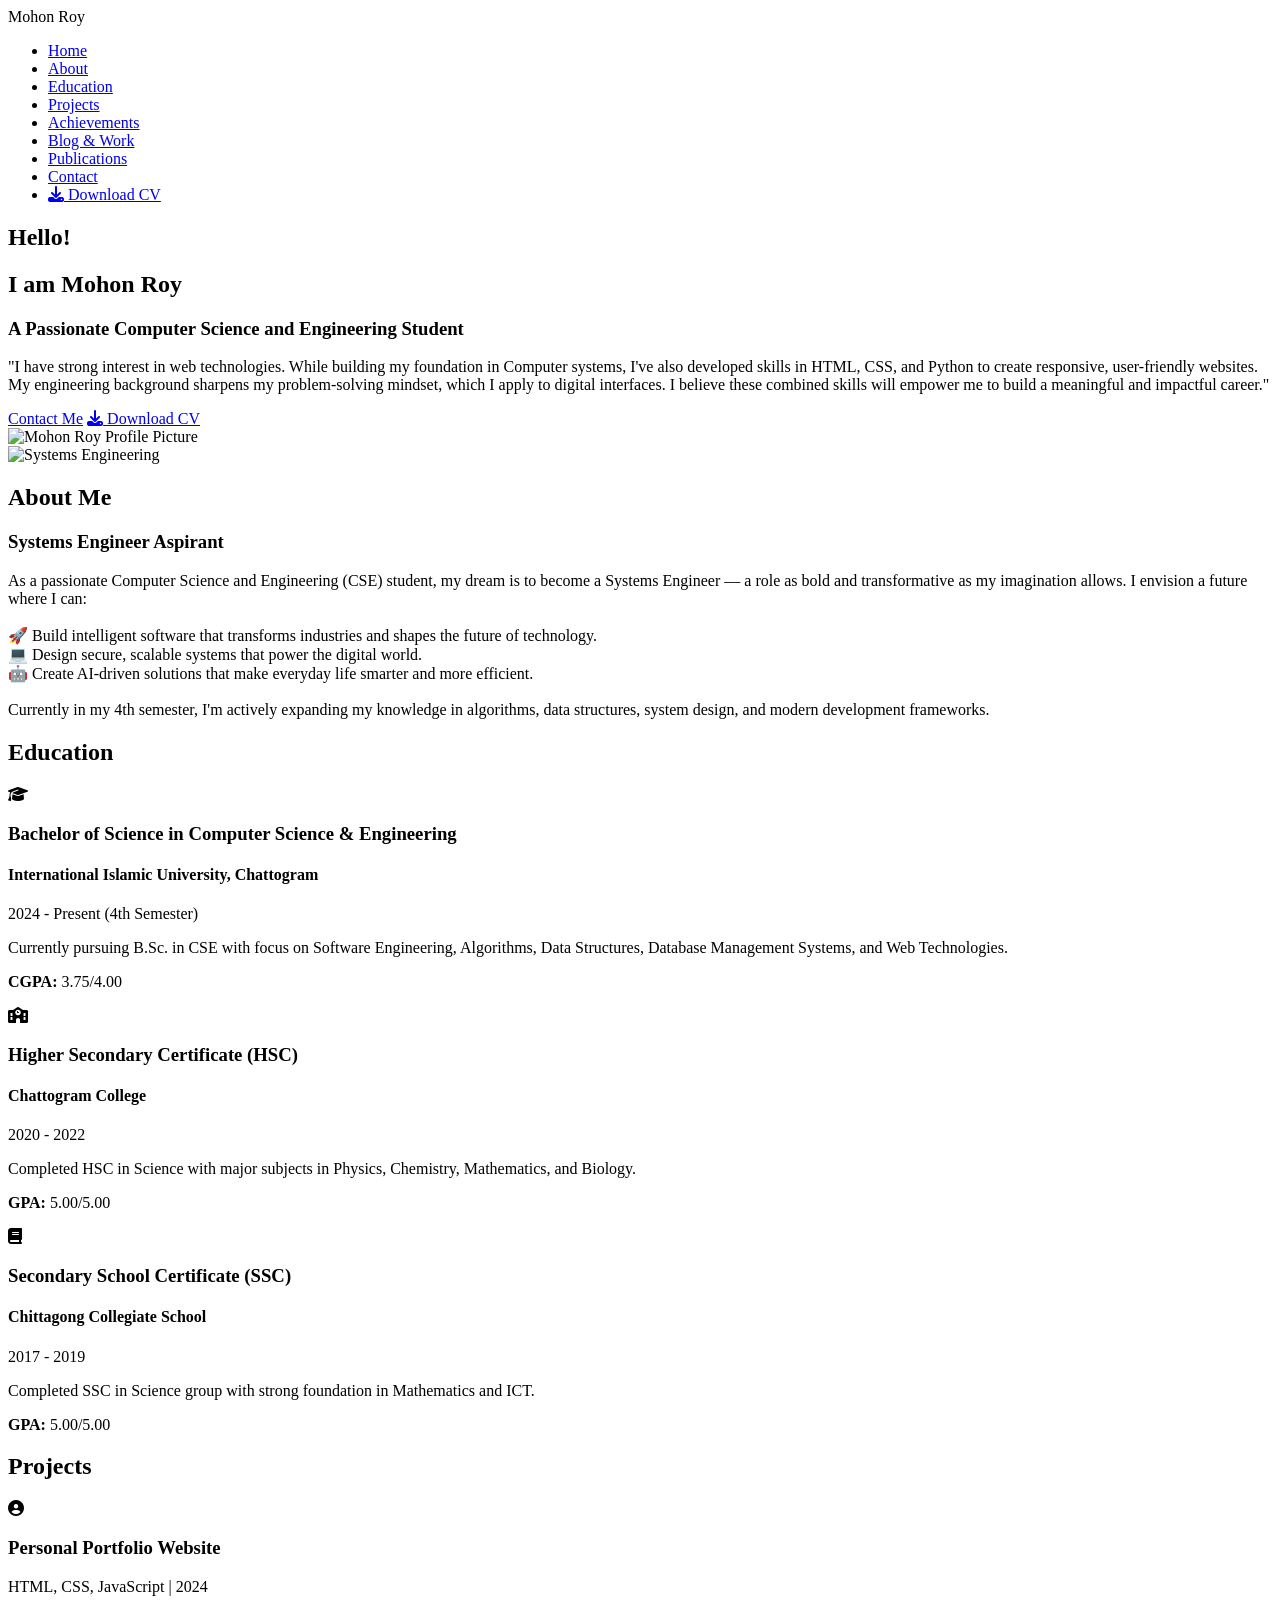
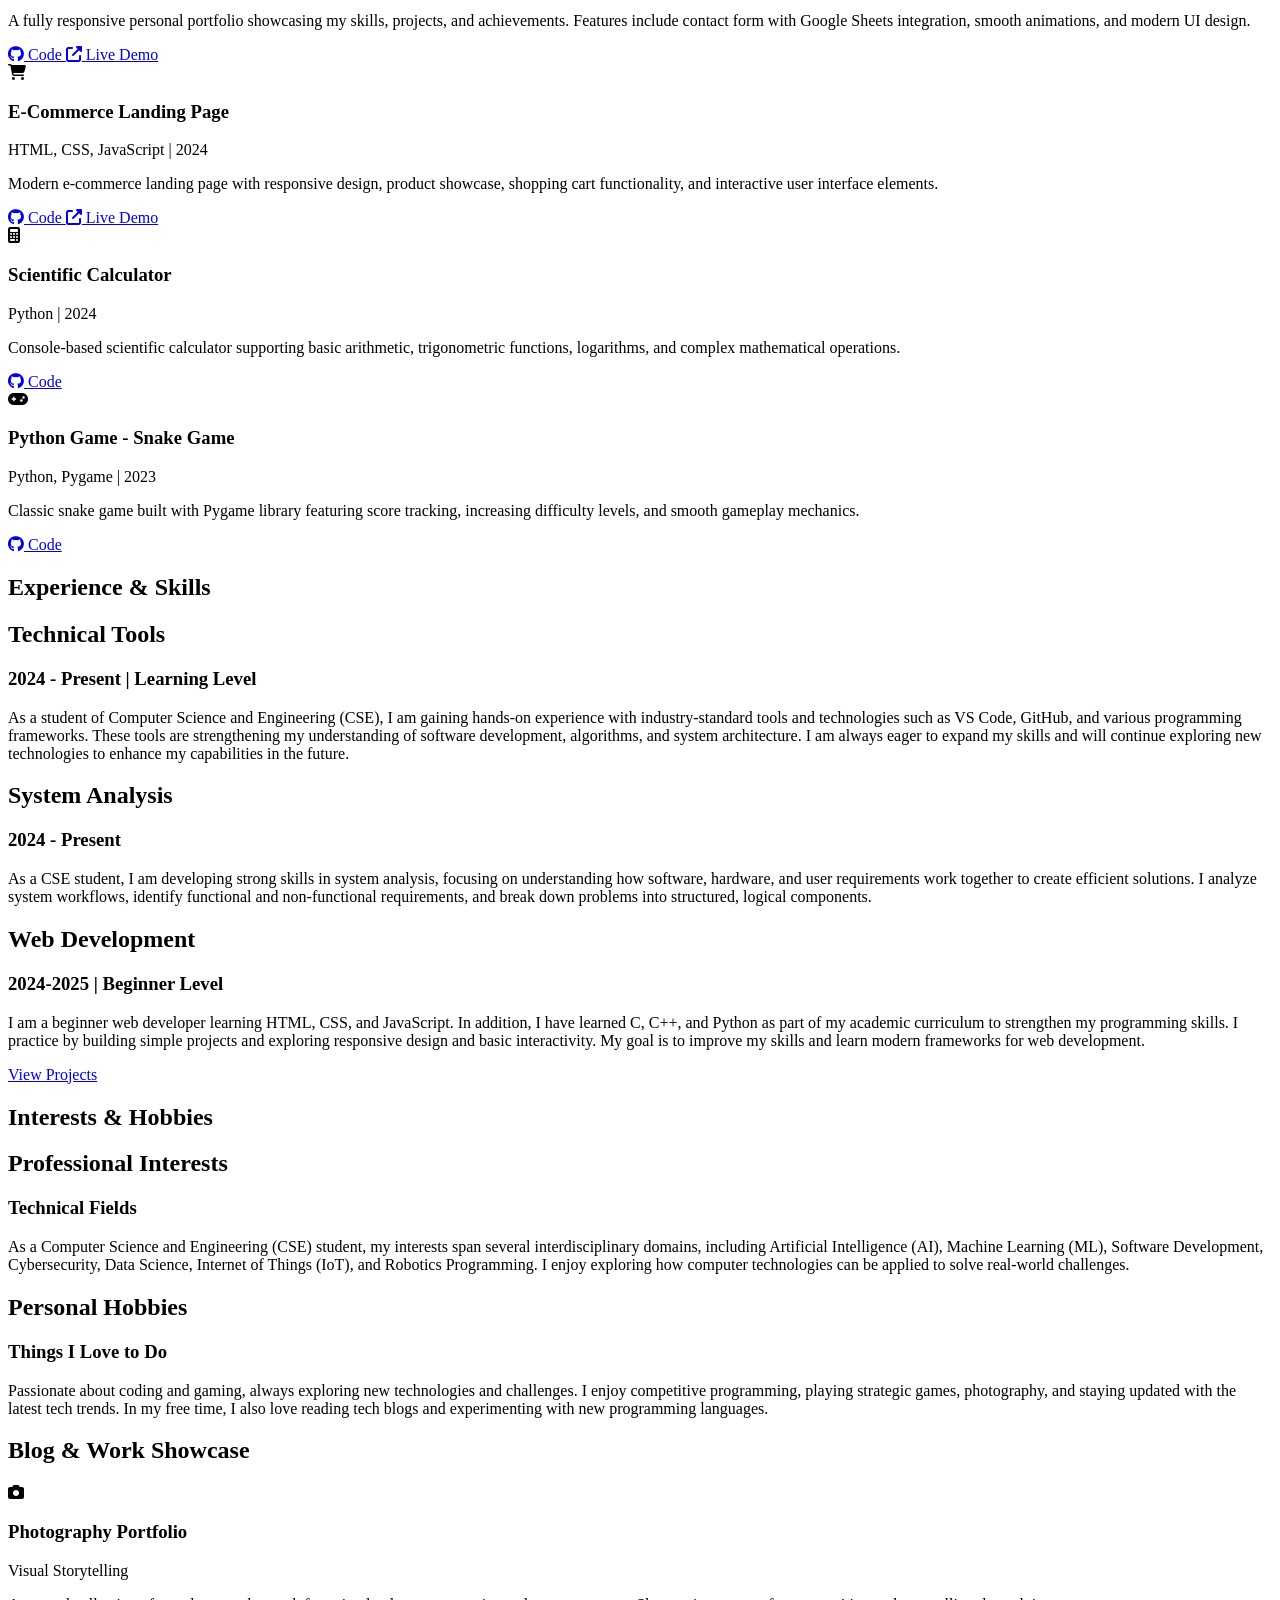
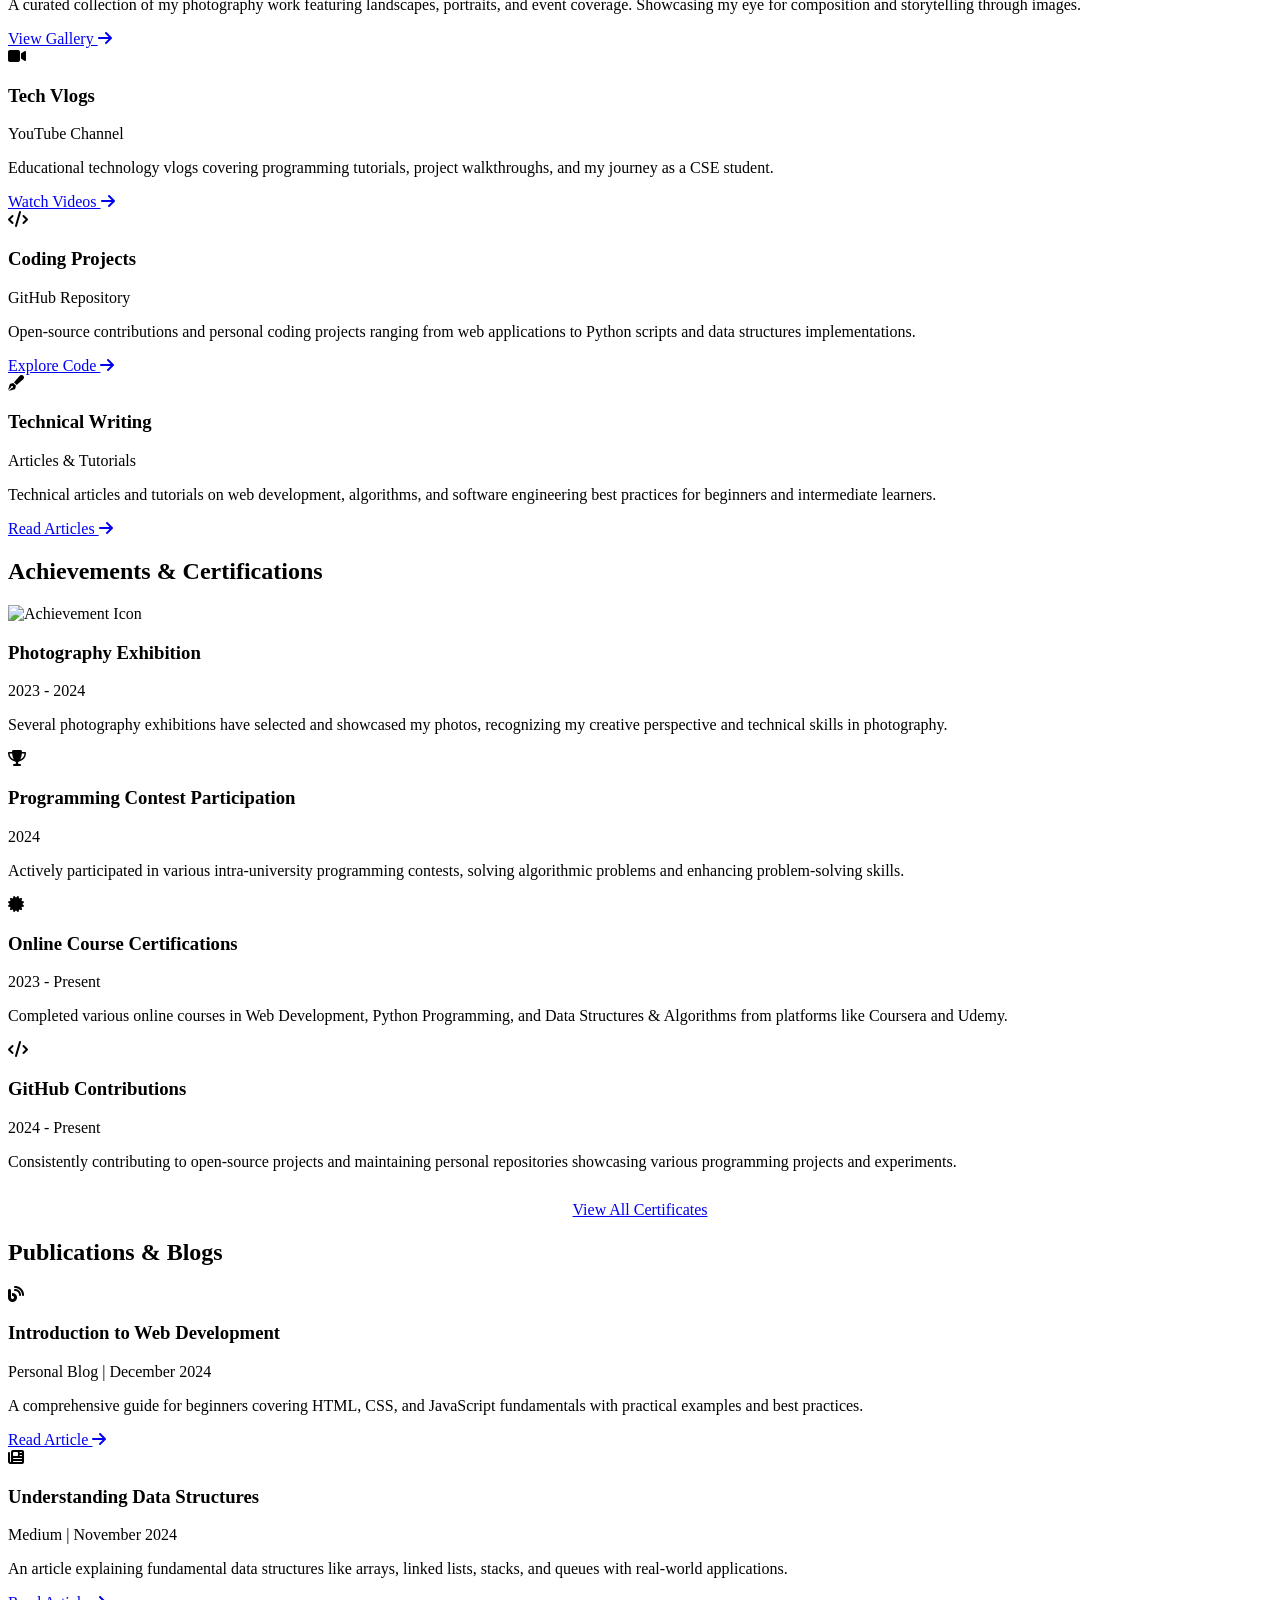
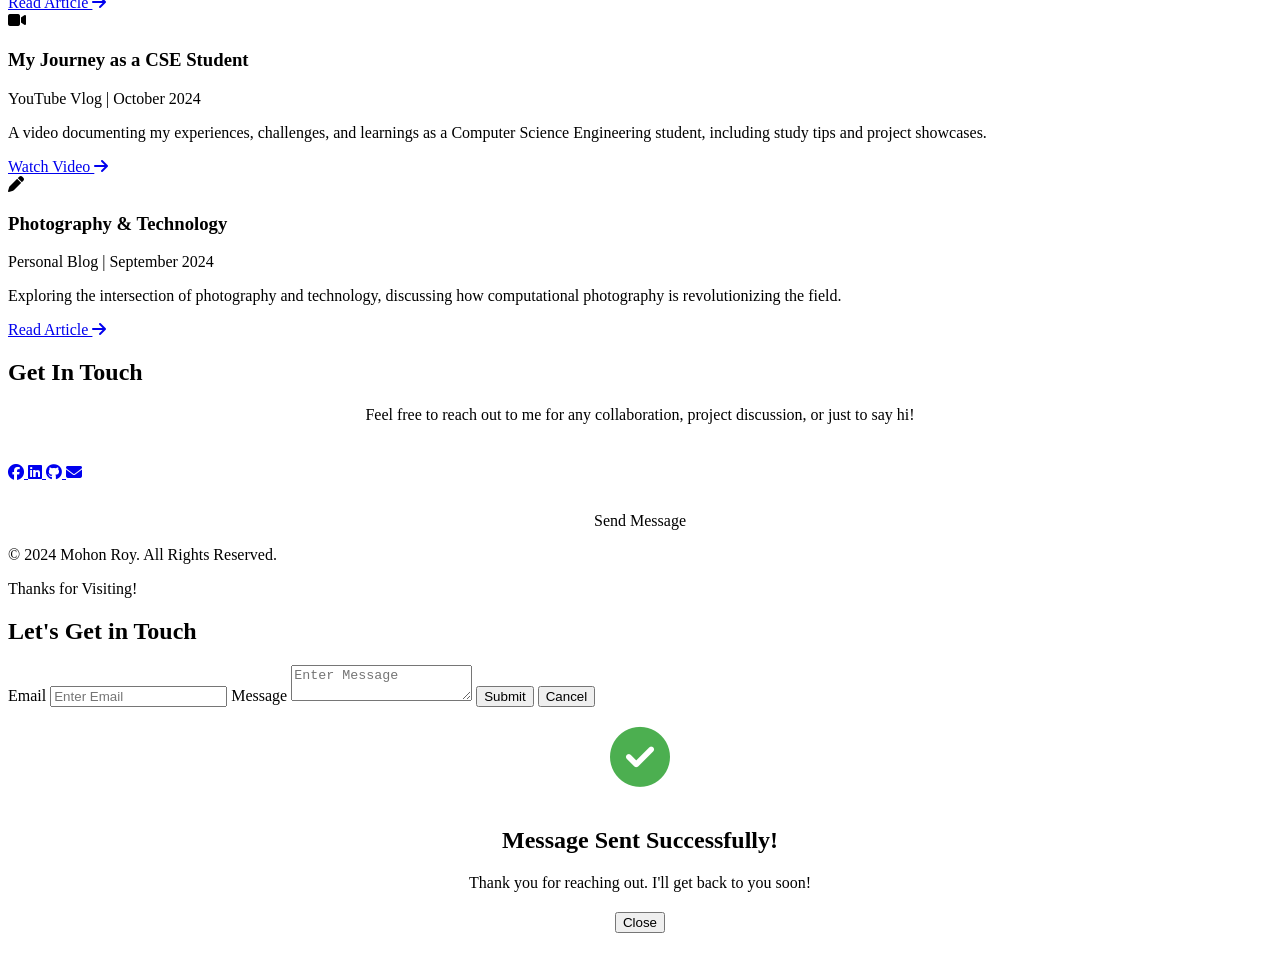
==== index.html @ 0b2a8a9c "Update and rename My portfolio/My-Portfolio-main/index.html to index.html" ====
<!DOCTYPE html>
<html lang="en">

<head>
    <meta charset="UTF-8">
    <meta http-equiv="X-UA-Compatible" content="IE=edge">
    <meta name="viewport" content="width=device-width, initial-scale=1.0">
    <title>Mohon Roy - Portfolio</title>
    <link rel="icon" href="Logo.png" type="image/png">
    <link href="https://fonts.googleapis.com/css2?family=Poppins:ital,wght@0,100;0,200;0,300;0,400;0,500;0,600;0,700;0,800;0,900&display=swap" rel="stylesheet">
    <link rel="stylesheet" href="https://cdnjs.cloudflare.com/ajax/libs/font-awesome/6.4.0/css/all.min.css">
    <link rel="stylesheet" href="style.css">
</head>

<body>
    <!-- Navigation Menu -->
    <nav class="navbar">
        <div class="nav-container">
            <div class="nav-logo">Mohon Roy</div>
            <ul class="nav-menu">
                <li><a href="#home">Home</a></li>
                <li><a href="#about">About</a></li>
                <li><a href="#education">Education</a></li>
                <li><a href="#projects">Projects</a></li>
                <li><a href="#achievements">Achievements</a></li>
                <li><a href="#blog">Blog & Work</a></li>
                <li><a href="#publications">Publications</a></li>
                <li><a href="#contact">Contact</a></li>
                <li><a href="https://drive.google.com/file/d/1NPoPEtcl08dLtvIr8yj3CiStl7nfbr4c/view?usp=drive_link">
                    <i class="fas fa-download"></i> Download CV
                </a></li>
            </ul>
            <div class="hamburger">
                <span></span>
                <span></span>
                <span></span>
            </div>
        </div>
    </nav>

    <!-- Home Section -->
    <section id="home" class="top-banner">
        <div class="half-width">
            <h1>Hello!</h1>
            <h2>I am <span class="orange-highlight">Mohon Roy</span></h2>
            <h3>A Passionate Computer Science and Engineering Student</h3>
            <p>"I have strong interest in web technologies. While building my foundation in Computer systems, I've also developed
                skills in HTML, CSS, and Python to create responsive, user-friendly websites. My engineering background
                sharpens my problem-solving mindset, which I apply to digital interfaces. I believe
                these combined skills will empower me to build a meaningful and impactful career."
            </p>
            <div class="home-buttons">
                <a class="link-button" href="#contact">Contact Me</a>
                <a class="link-button secondary" href="c:\Users\Hi\Documents\Mohon_Roy_CV (1).pdf" target="_blank">
                    <i class="fas fa-download"></i> Download CV
                </a>
            </div>
        </div>
        <div class="half-width">
            <img class="profile-pic" src="./Images/myimage.JPG" alt="Mohon Roy Profile Picture">
        </div>
    </section>

    <!-- About Me Section -->
    <section id="about" class="dream-area">
        <div class="half-width">
            <img src="./Images/images.jpg" alt="Systems Engineering">
        </div>
        <div class="half-width">
            <h2>About Me</h2>
            <h3>Systems Engineer Aspirant</h3>
            <p>As a passionate Computer Science and Engineering (CSE) student, my dream is to become a Systems
                Engineer — a role as bold and transformative as my imagination allows.
                I envision a future where I can:
                <br><br> 🚀 Build intelligent software that transforms industries and shapes the future of technology.
                <br> 💻 Design secure, scalable systems that power the digital world.
                <br> 🤖 Create AI-driven solutions that make everyday life smarter and more efficient.
                <br><br>Currently in my 4th semester, I'm actively expanding my knowledge in algorithms, data structures, 
                system design, and modern development frameworks.
            </p>
        </div>
    </section>

    <!-- Education Section -->
    <section id="education" class="education-area">
        <h2 class="section-title">Education</h2>
        <div class="education-container">
            <div class="education-card">
                <div class="edu-icon"><i class="fas fa-graduation-cap"></i></div>
                <h3>Bachelor of Science in Computer Science & Engineering</h3>
                <h4 class="orange-highlight">International Islamic University, Chattogram</h4>
                <p class="edu-year">2024 - Present (4th Semester)</p>
                <p>Currently pursuing B.Sc. in CSE with focus on Software Engineering, Algorithms, 
                Data Structures, Database Management Systems, and Web Technologies.</p>
                <p><strong>CGPA:</strong> 3.75/4.00</p>
            </div>

            <div class="education-card">
                <div class="edu-icon"><i class="fas fa-school"></i></div>
                <h3>Higher Secondary Certificate (HSC)</h3>
                <h4 class="orange-highlight">Chattogram College</h4>
                <p class="edu-year">2020 - 2022</p>
                <p>Completed HSC in Science with major subjects in Physics, Chemistry, Mathematics, and Biology.</p>
                <p><strong>GPA:</strong> 5.00/5.00</p>
            </div>

            <div class="education-card">
                <div class="edu-icon"><i class="fas fa-book"></i></div>
                <h3>Secondary School Certificate (SSC)</h3>
                <h4 class="orange-highlight">Chittagong Collegiate School</h4>
                <p class="edu-year">2017 - 2019</p>
                <p>Completed SSC in Science group with strong foundation in Mathematics and ICT.</p>
                <p><strong>GPA:</strong> 5.00/5.00</p>
            </div>
        </div>
    </section>

    <!-- Projects Section -->
    <section id="projects" class="projects-area">
        <h2 class="section-title">Projects</h2>
        <div class="projects-container">
            <div class="project-card">
                <div class="project-image">
                    <i class="fas fa-user-circle project-icon"></i>
                </div>
                <h3>Personal Portfolio Website</h3>
                <p class="orange-highlight">HTML, CSS, JavaScript | 2024</p>
                <p>A fully responsive personal portfolio showcasing my skills, projects, and achievements. 
                Features include contact form with Google Sheets integration, smooth animations, and modern UI design.</p>
                <div class="project-links">
                    <a href="https://github.com/Mohon-ai/portfolio" target="_blank" class="project-btn">
                        <i class="fab fa-github"></i> Code
                    </a>
                    <a href="#" target="_blank" class="project-btn">
                        <i class="fas fa-external-link-alt"></i> Live Demo
                    </a>
                </div>
            </div>

            <div class="project-card">
                <div class="project-image">
                    <i class="fas fa-shopping-cart project-icon"></i>
                </div>
                <h3>E-Commerce Landing Page</h3>
                <p class="orange-highlight">HTML, CSS, JavaScript | 2024</p>
                <p>Modern e-commerce landing page with responsive design, product showcase, shopping cart functionality, 
                and interactive user interface elements.</p>
                <div class="project-links">
                    <a href="https://github.com/Mohon-ai" target="_blank" class="project-btn">
                        <i class="fab fa-github"></i> Code
                    </a>
                    <a href="#" target="_blank" class="project-btn">
                        <i class="fas fa-external-link-alt"></i> Live Demo
                    </a>
                </div>
            </div>

            <div class="project-card">
                <div class="project-image">
                    <i class="fas fa-calculator project-icon"></i>
                </div>
                <h3>Scientific Calculator</h3>
                <p class="orange-highlight">Python | 2024</p>
                <p>Console-based scientific calculator supporting basic arithmetic, trigonometric functions, 
                logarithms, and complex mathematical operations.</p>
                <div class="project-links">
                    <a href="https://github.com/Mohon-ai" target="_blank" class="project-btn">
                        <i class="fab fa-github"></i> Code
                    </a>
                </div>
            </div>

            <div class="project-card">
                <div class="project-image">
                    <i class="fas fa-gamepad project-icon"></i>
                </div>
                <h3>Python Game - Snake Game</h3>
                <p class="orange-highlight">Python, Pygame | 2023</p>
                <p>Classic snake game built with Pygame library featuring score tracking, 
                increasing difficulty levels, and smooth gameplay mechanics.</p>
                <div class="project-links">
                    <a href="https://github.com/Mohon-ai" target="_blank" class="project-btn">
                        <i class="fab fa-github"></i> Code
                    </a>
                </div>
            </div>
        </div>
    </section>

    <!-- Experience Section -->
    <section class="experience-area">
        <h2 class="section-title">Experience & Skills</h2>
        <div class="experience-container">
            <div id="technical-field" class="half-width single-experience">
                <h2>Technical Tools</h2>
                <h3 class="orange-highlight">2024 - Present | Learning Level</h3>
                <p>As a student of Computer Science and Engineering (CSE),
                I am gaining hands-on experience with industry-standard tools and technologies such as VS Code, GitHub,
                and various programming frameworks.
                These tools are strengthening my understanding of software development, algorithms, and system
                architecture.
                I am always eager to expand my skills and will continue exploring new technologies to enhance my
                capabilities in the future.</p>
            </div>

            <div id="robotics-field" class="half-width single-experience">
                <h2>System Analysis</h2>
                <h3 class="orange-highlight">2024 - Present</h3>
                <p>As a CSE student, I am developing strong skills in system analysis, focusing on understanding how
                software, hardware, and user requirements work together to create efficient solutions.
                I analyze system workflows, identify functional and non-functional requirements, and break down problems
                into structured, logical components.</p>
            </div>

            <div id="baby-web" class="half-width single-experience">
                <h2>Web Development</h2>
                <h3 class="orange-highlight">2024-2025 | Beginner Level</h3>
                <p>I am a beginner web developer learning HTML, CSS, and JavaScript. In addition, I have learned C, C++, 
                and Python as part of my academic curriculum to strengthen my programming skills.
                I practice by building simple projects and exploring responsive design and basic interactivity.
                My goal is to improve my skills and learn modern frameworks for web development.</p>
                <a class="link-button" target="_blank" href="https://github.com/Mohon-ai">View Projects</a>
            </div>
        </div>
    </section>

    <!-- Interests & Hobbies -->
    <section class="interest-area">
        <h2 class="section-title">Interests & Hobbies</h2>
        <div class="interest-container">
            <div id="interest-field" class="half-width single-experience">
                <h2>Professional Interests</h2>
                <h3 class="orange-highlight">Technical Fields</h3>
                <p>As a Computer Science and Engineering (CSE) student, my interests span several interdisciplinary domains, 
                including Artificial Intelligence (AI), Machine Learning (ML), Software Development, Cybersecurity, 
                Data Science, Internet of Things (IoT), and Robotics Programming. I enjoy exploring how computer 
                technologies can be applied to solve real-world challenges.</p>
            </div>
            
            <div id="hobbies-field" class="half-width single-experience">
                <h2>Personal Hobbies</h2>
                <h3 class="orange-highlight">Things I Love to Do</h3>
                <p>Passionate about coding and gaming, always exploring new technologies and challenges. 
                I enjoy competitive programming, playing strategic games, photography, and staying updated 
                with the latest tech trends. In my free time, I also love reading tech blogs and experimenting 
                with new programming languages.</p>
            </div>
        </div>
    </section>

    <!-- Blog & Work Showcase Section -->
    <section id="blog" class="blog-area">
        <h2 class="section-title">Blog & Work Showcase</h2>
        <div class="blog-container">
            <div class="blog-card">
                <div class="blog-image">
                    <i class="fas fa-camera blog-icon"></i>
                </div>
                <h3>Photography Portfolio</h3>
                <p class="orange-highlight">Visual Storytelling</p>
                <p>A curated collection of my photography work featuring landscapes, portraits, and event coverage. 
                Showcasing my eye for composition and storytelling through images.</p>
                <a href="#" class="blog-link">View Gallery <i class="fas fa-arrow-right"></i></a>
            </div>

            <div class="blog-card">
                <div class="blog-image">
                    <i class="fas fa-video blog-icon"></i>
                </div>
                <h3>Tech Vlogs</h3>
                <p class="orange-highlight">YouTube Channel</p>
                <p>Educational technology vlogs covering programming tutorials, project walkthroughs, 
                and my journey as a CSE student.</p>
                <a href="#" class="blog-link">Watch Videos <i class="fas fa-arrow-right"></i></a>
            </div>

            <div class="blog-card">
                <div class="blog-image">
                    <i class="fas fa-code blog-icon"></i>
                </div>
                <h3>Coding Projects</h3>
                <p class="orange-highlight">GitHub Repository</p>
                <p>Open-source contributions and personal coding projects ranging from web applications 
                to Python scripts and data structures implementations.</p>
                <a href="https://github.com/Mohon-ai" class="blog-link">Explore Code <i class="fas fa-arrow-right"></i></a>
            </div>

            <div class="blog-card">
                <div class="blog-image">
                    <i class="fas fa-pen-fancy blog-icon"></i>
                </div>
                <h3>Technical Writing</h3>
                <p class="orange-highlight">Articles & Tutorials</p>
                <p>Technical articles and tutorials on web development, algorithms, and software engineering 
                best practices for beginners and intermediate learners.</p>
                <a href="#" class="blog-link">Read Articles <i class="fas fa-arrow-right"></i></a>
            </div>
        </div>
    </section>

    <!-- Achievements Section -->
    <section id="achievements" class="achievment-area">
        <h2 class="section-title">Achievements & Certifications</h2>
        <div class="achievement-container">
            <div class="achievement-card">
                <img src="./Images/achieve.png" alt="Achievement Icon" class="achieve-icon">
                <h3>Photography Exhibition</h3>
                <p class="orange-highlight">2023 - 2024</p>
                <p>Several photography exhibitions have selected and showcased my photos, 
                recognizing my creative perspective and technical skills in photography.</p>
            </div>

            <div class="achievement-card">
                <i class="fas fa-trophy achieve-icon-fa"></i>
                <h3>Programming Contest Participation</h3>
                <p class="orange-highlight">2024</p>
                <p>Actively participated in various intra-university programming contests, 
                solving algorithmic problems and enhancing problem-solving skills.</p>
            </div>

            <div class="achievement-card">
                <i class="fas fa-certificate achieve-icon-fa"></i>
                <h3>Online Course Certifications</h3>
                <p class="orange-highlight">2023 - Present</p>
                <p>Completed various online courses in Web Development, Python Programming, 
                and Data Structures & Algorithms from platforms like Coursera and Udemy.</p>
            </div>

            <div class="achievement-card">
                <i class="fas fa-code achieve-icon-fa"></i>
                <h3>GitHub Contributions</h3>
                <p class="orange-highlight">2024 - Present</p>
                <p>Consistently contributing to open-source projects and maintaining personal 
                repositories showcasing various programming projects and experiments.</p>
            </div>
        </div>
        <div style="text-align: center; margin-top: 30px;">
            <a href="https://drive.google.com/drive/folders/your-achievement-folder" target="_blank" class="link-button">
                View All Certificates
            </a>
        </div>
    </section>

    <!-- Publications Section -->
    <section id="publications" class="publications-area">
        <h2 class="section-title">Publications & Blogs</h2>
        <div class="publications-container">
            <div class="publication-card">
                <div class="pub-icon"><i class="fas fa-blog"></i></div>
                <h3>Introduction to Web Development</h3>
                <p class="orange-highlight">Personal Blog | December 2024</p>
                <p>A comprehensive guide for beginners covering HTML, CSS, and JavaScript fundamentals 
                with practical examples and best practices.</p>
                <a href="#" class="pub-link">Read Article <i class="fas fa-arrow-right"></i></a>
            </div>

            <div class="publication-card">
                <div class="pub-icon"><i class="fas fa-newspaper"></i></div>
                <h3>Understanding Data Structures</h3>
                <p class="orange-highlight">Medium | November 2024</p>
                <p>An article explaining fundamental data structures like arrays, linked lists, stacks, 
                and queues with real-world applications.</p>
                <a href="#" class="pub-link">Read Article <i class="fas fa-arrow-right"></i></a>
            </div>

            <div class="publication-card">
                <div class="pub-icon"><i class="fas fa-video"></i></div>
                <h3>My Journey as a CSE Student</h3>
                <p class="orange-highlight">YouTube Vlog | October 2024</p>
                <p>A video documenting my experiences, challenges, and learnings as a Computer Science 
                Engineering student, including study tips and project showcases.</p>
                <a href="#" class="pub-link">Watch Video <i class="fas fa-arrow-right"></i></a>
            </div>

            <div class="publication-card">
                <div class="pub-icon"><i class="fas fa-pen"></i></div>
                <h3>Photography & Technology</h3>
                <p class="orange-highlight">Personal Blog | September 2024</p>
                <p>Exploring the intersection of photography and technology, discussing how computational 
                photography is revolutionizing the field.</p>
                <a href="#" class="pub-link">Read Article <i class="fas fa-arrow-right"></i></a>
            </div>
        </div>
    </section>

    <!-- Contact Section -->
    <section id="contact" class="contact-section">
        <h2 class="section-title">Get In Touch</h2>
        <p style="text-align: center; max-width: 600px; margin: 0 auto 40px;">
            Feel free to reach out to me for any collaboration, project discussion, or just to say hi!
        </p>
        <div class="social">
            <a href="https://www.facebook.com/share/1BoGrDtRHs/?mibextid=wwXIfr" target="_blank" title="Facebook">
                <i class="fab fa-facebook"></i>
            </a>
            <a href="https://www.linkedin.com/in/mohonroy" target="_blank" title="LinkedIn">
                <i class="fab fa-linkedin"></i>
            </a>
            <a href="https://www.github.com/Mohon-ai" target="_blank" title="GitHub">
                <i class="fab fa-github"></i>
            </a>
            <a href="mailto:mohonroy2003@gmail.com" target="_blank" title="Email">
                <i class="fas fa-envelope"></i>
            </a>
        </div>
        <div style="text-align: center; margin-top: 30px;">
            <a class="link-button" id="contact_button">Send Message</a>
        </div>
    </section>

    <!-- Footer -->
    <footer>
        <p>© 2024 Mohon Roy. All Rights Reserved.</p>
        <p>Thanks for Visiting!</p>
    </footer>

    <!-- Contact Popup -->
    <div class="contact-popup-overlay" id="contactPopup">
        <div class="contact-popup-box">
            <form class="contact-popup-form" id="contactForm">
                <h2 class="contact-popup-title">Let's Get in Touch</h2>
                <label class="contact-popup-label">Email</label>
                <input type="email" class="contact-popup-input" id="contact-popup-email" placeholder="Enter Email" required>

                <label class="contact-popup-label">Message</label>
                <textarea class="contact-popup-textarea" id="contact-popup-message" placeholder="Enter Message" required></textarea>

                <button type="submit" class="contact-popup-submit" id="contact-popup-submit">Submit</button>
                <button type="button" class="contact-popup-cancel" onclick="closeContactPopup()">Cancel</button>
            </form>
        </div>
    </div>

    <!-- Submission Success Popup -->
    <div class="contact-popup-overlay" id="submissionPopup">
        <div class="contact-popup-box">
            <div style="text-align: center; padding: 20px;">
                <i class="fas fa-check-circle" style="font-size: 60px; color: #4CAF50; margin-bottom: 20px;"></i>
                <h2 class="contact-popup-title">Message Sent Successfully!</h2>
                <p style="margin: 20px 0;">Thank you for reaching out. I'll get back to you soon!</p>
                <button type="button" class="contact-popup-submit" onclick="closeContactPopup()">Close</button>
            </div>
        </div>
    </div>

    <script src="script.js"></script>
</body>

</html>
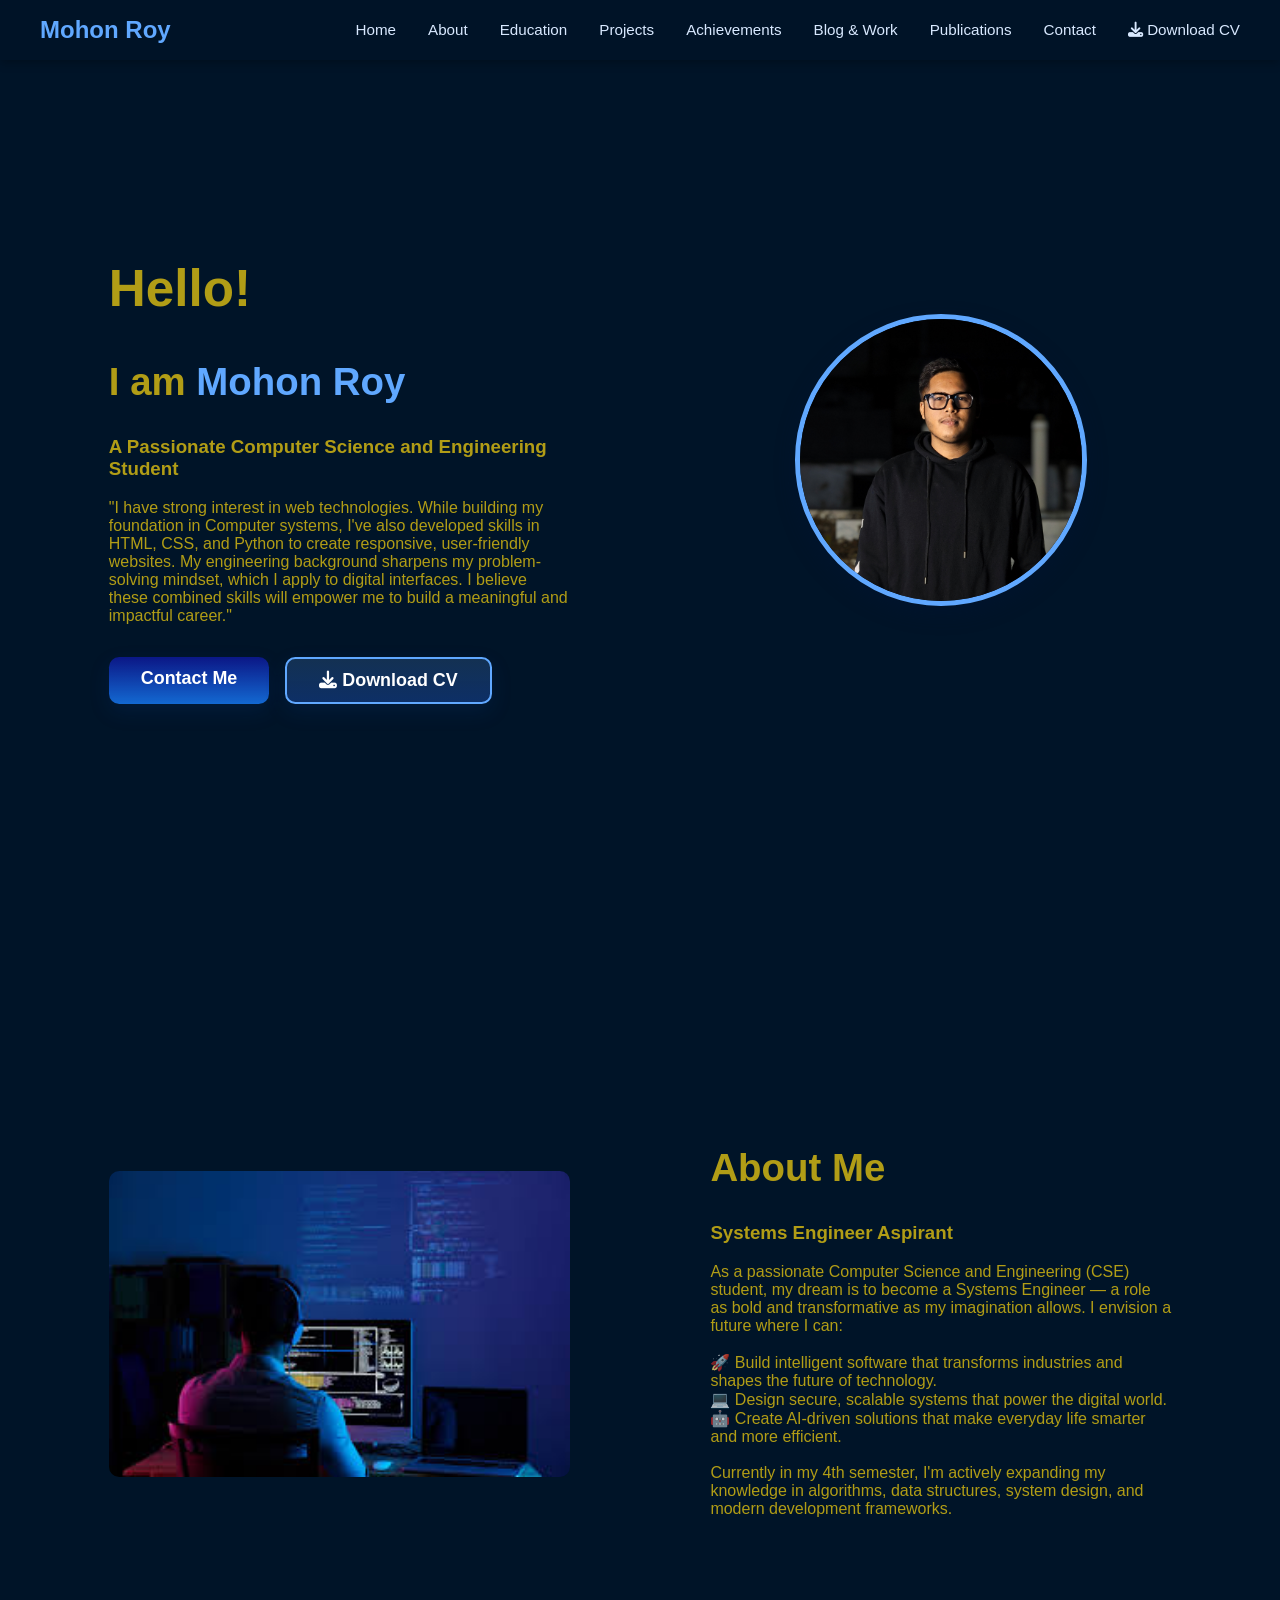
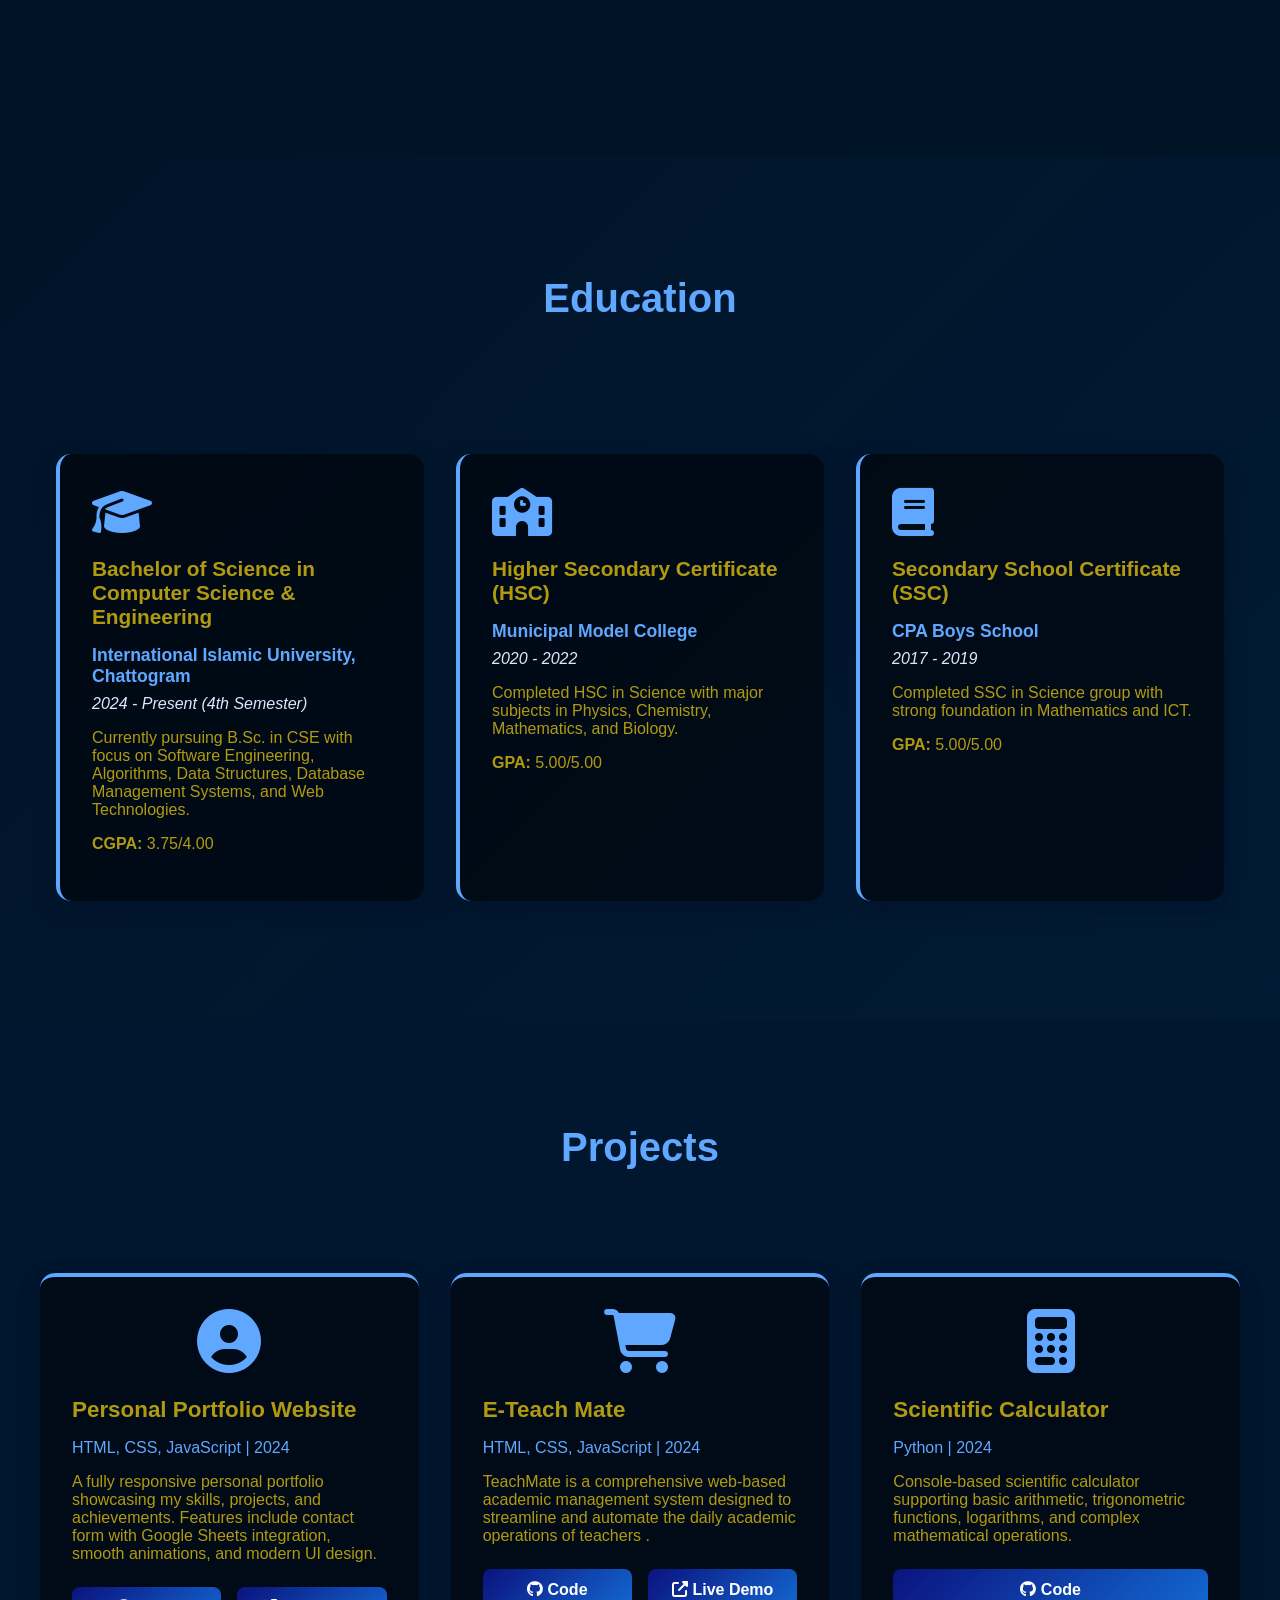
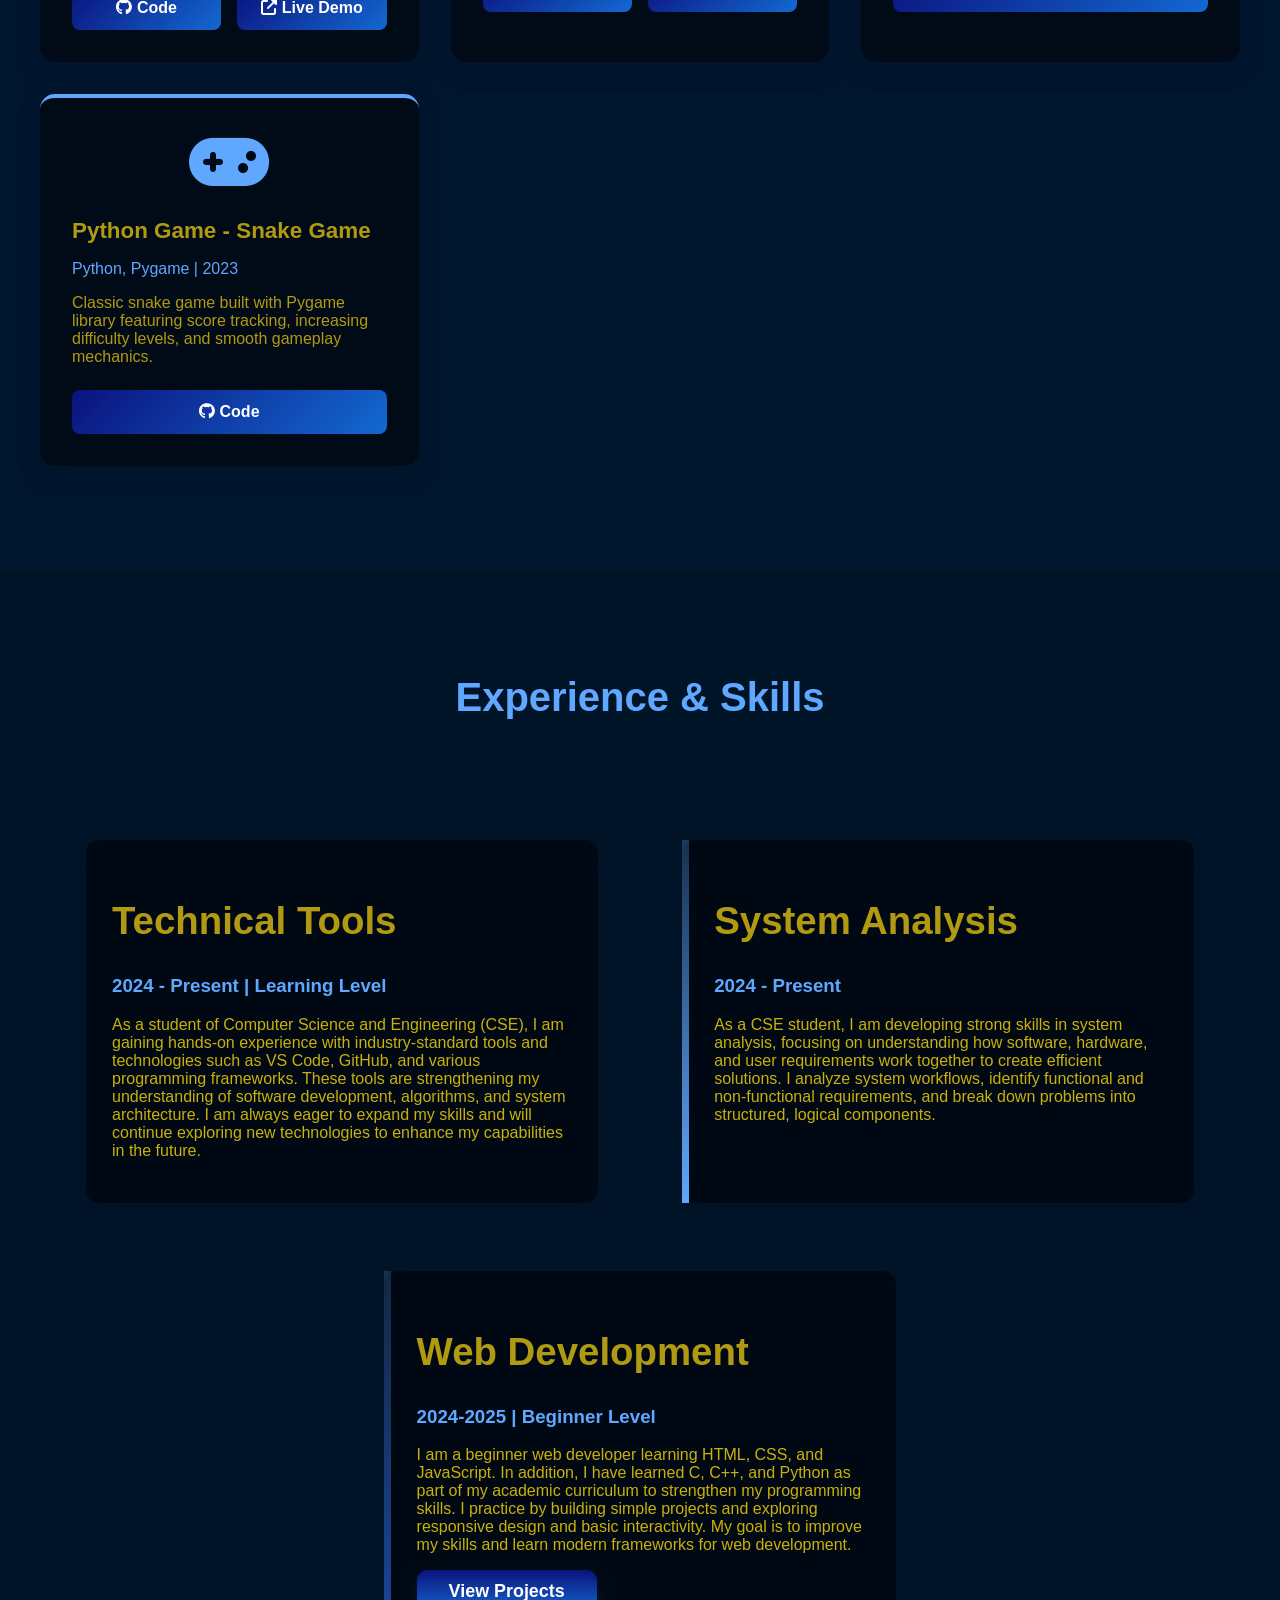
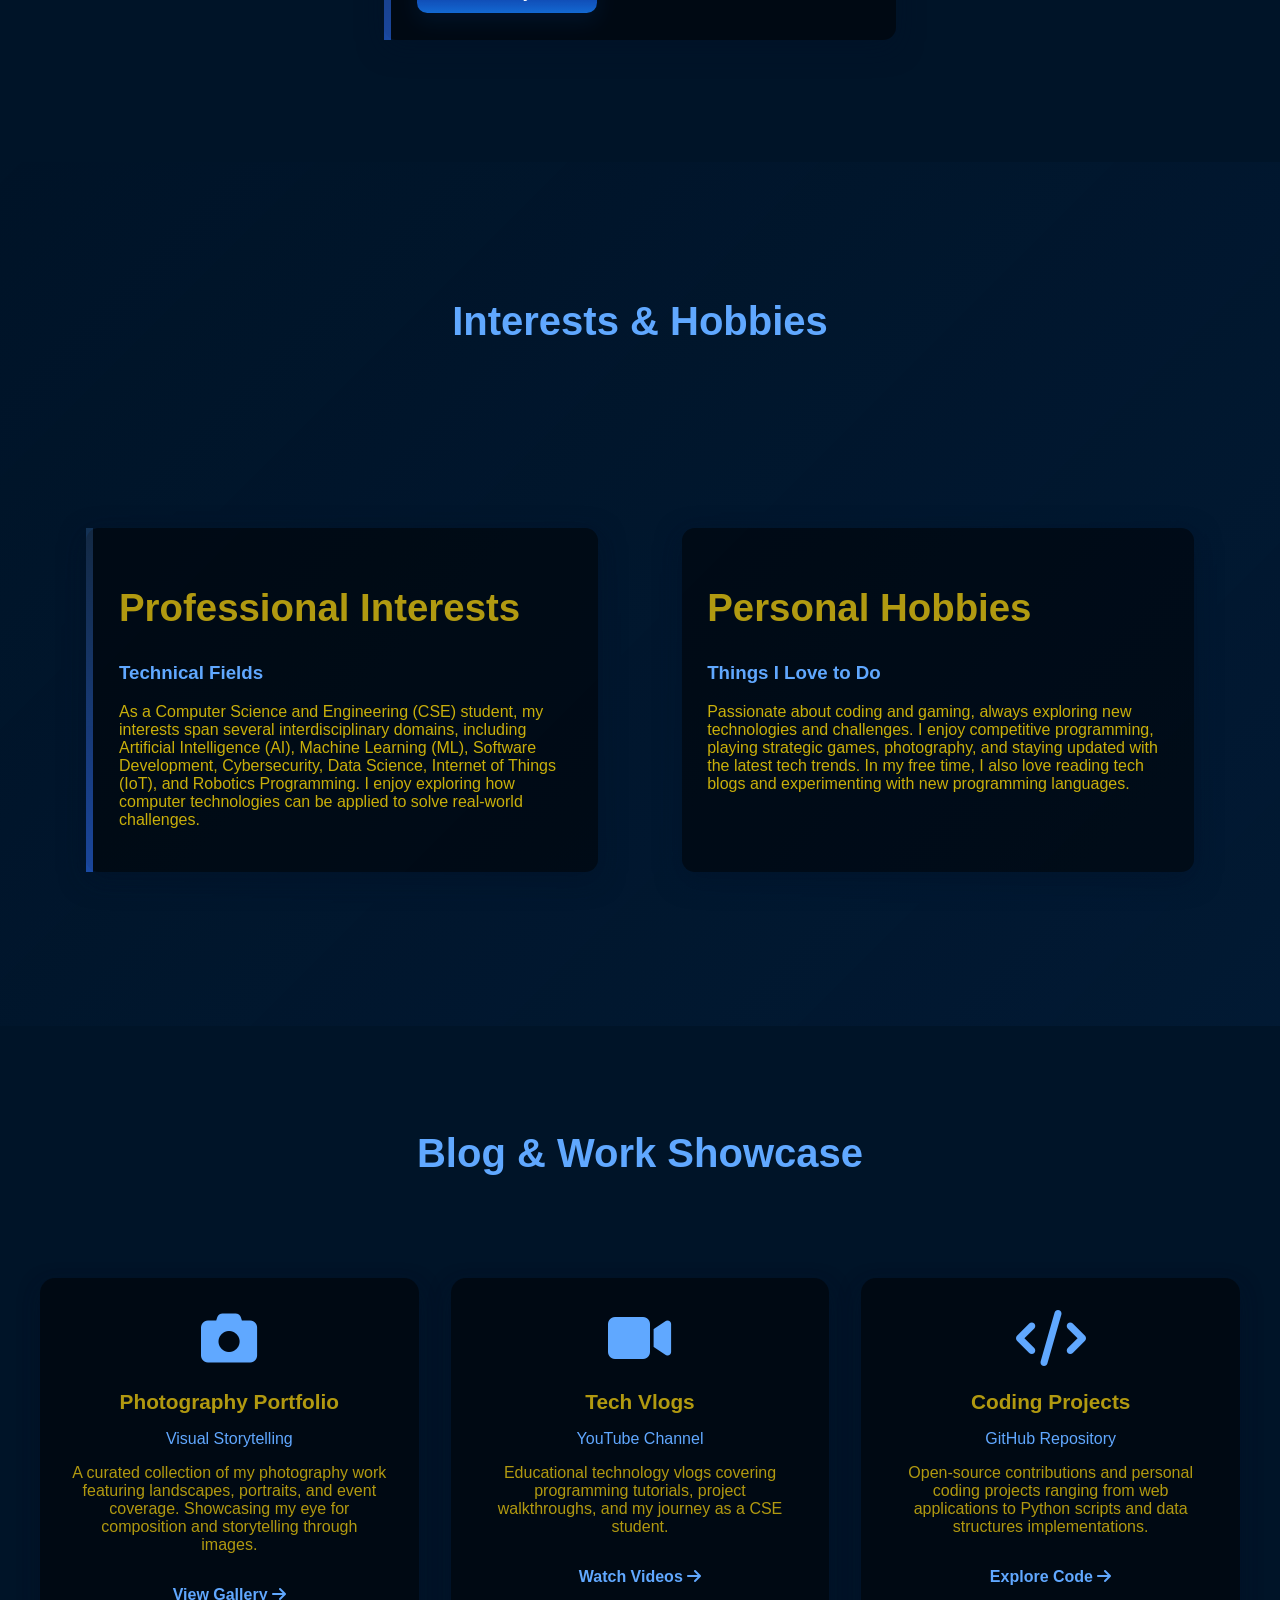
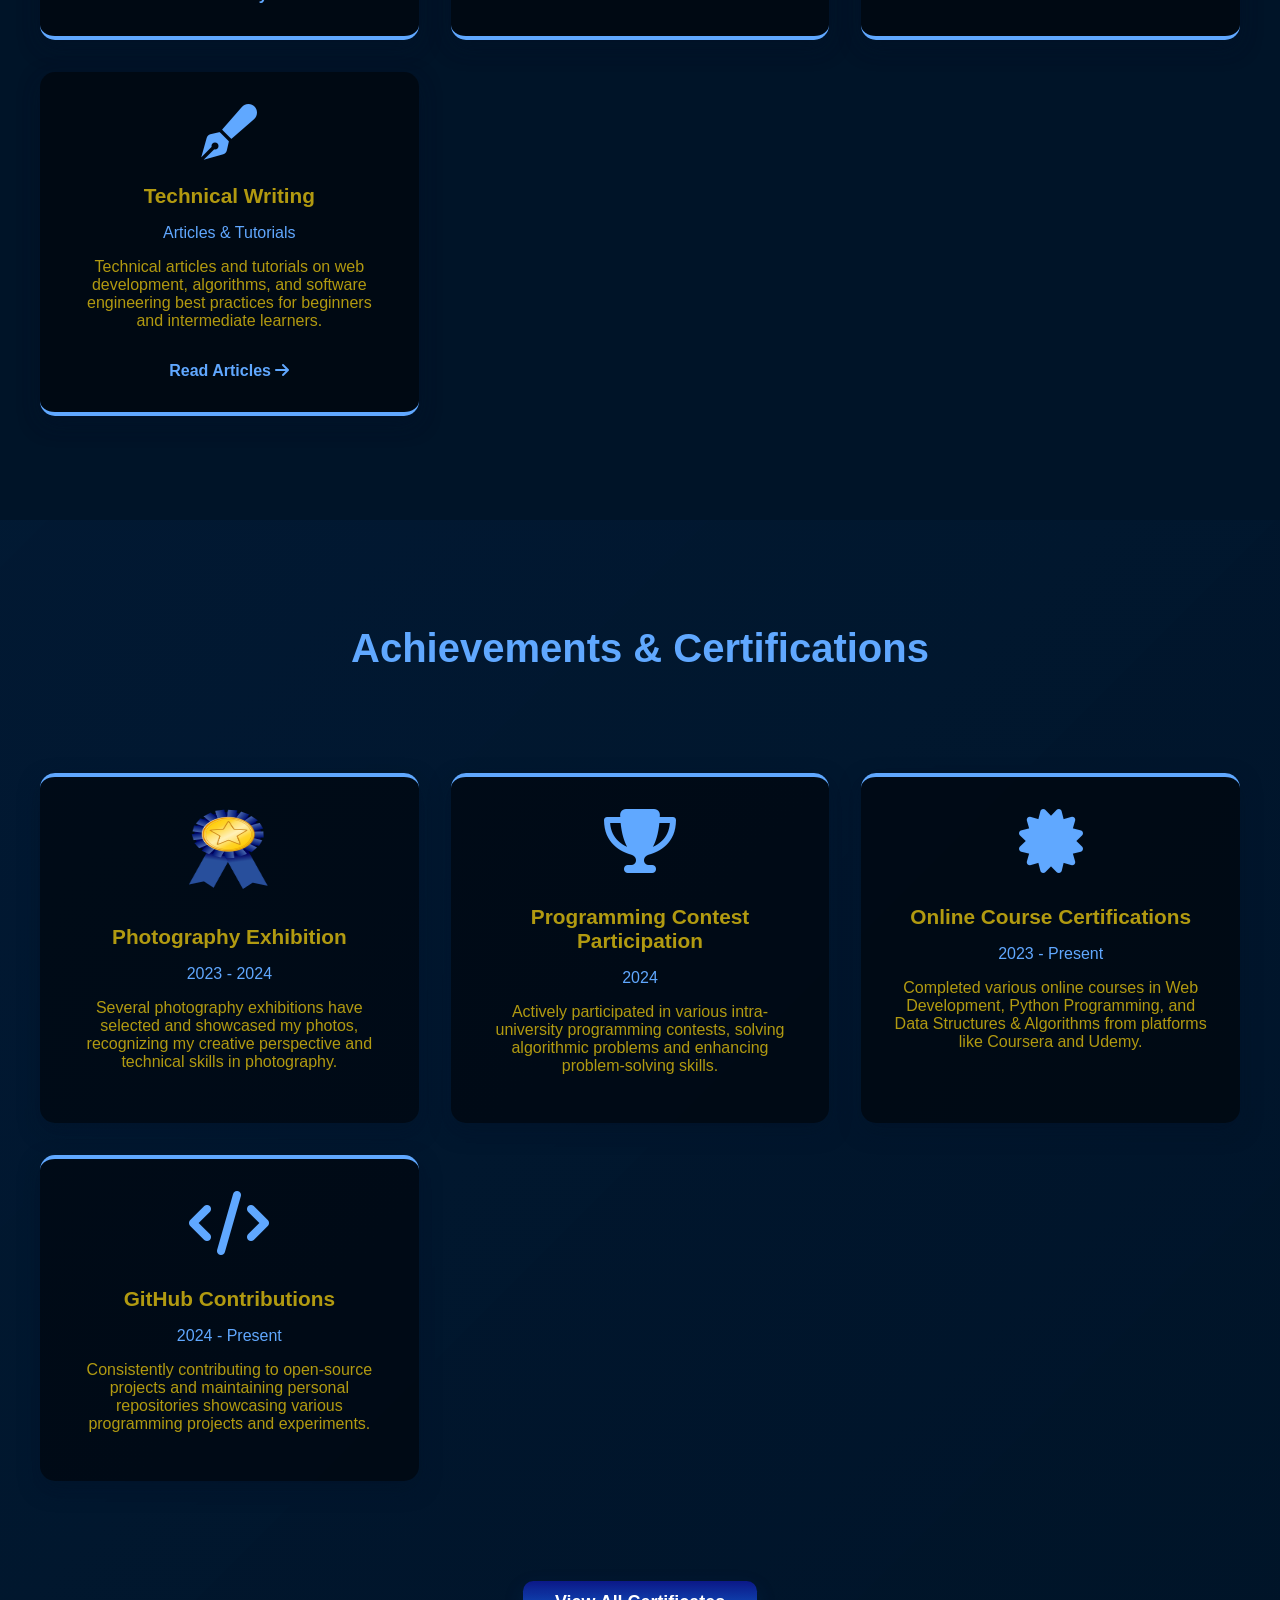
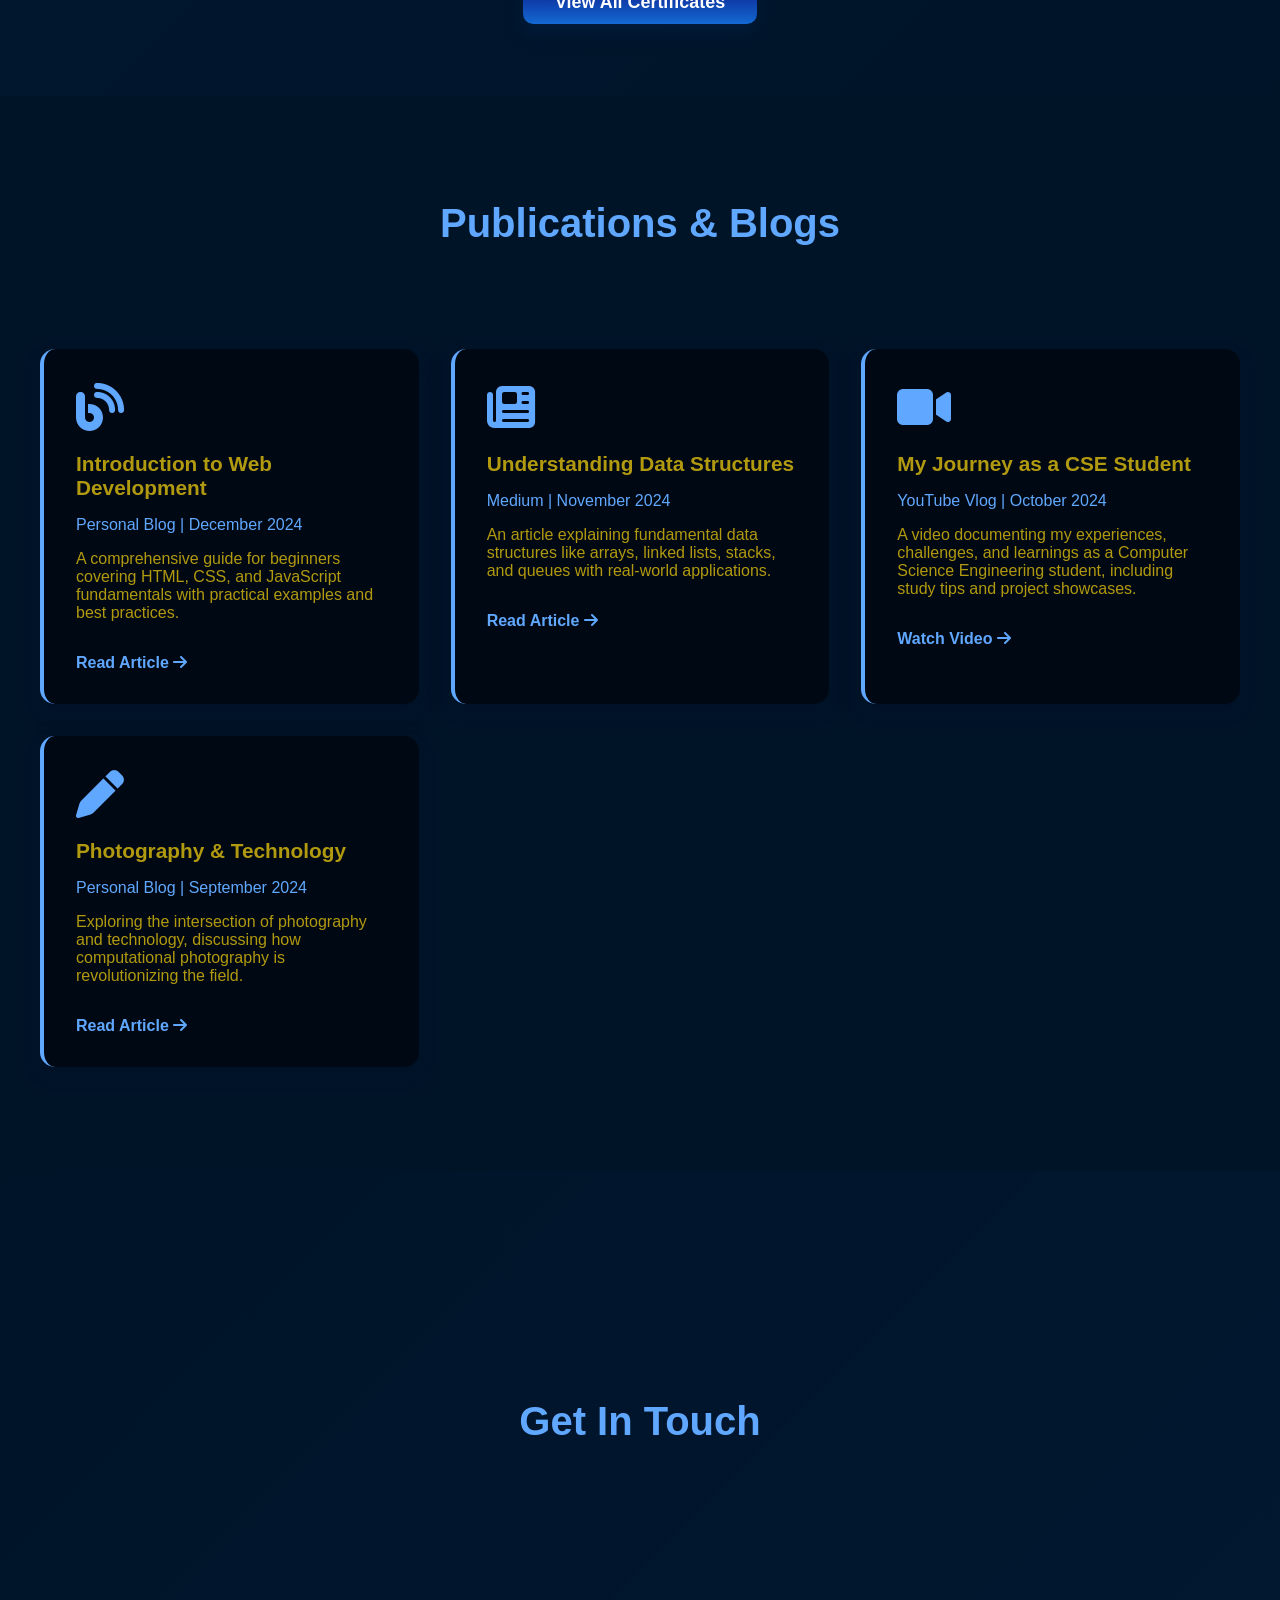
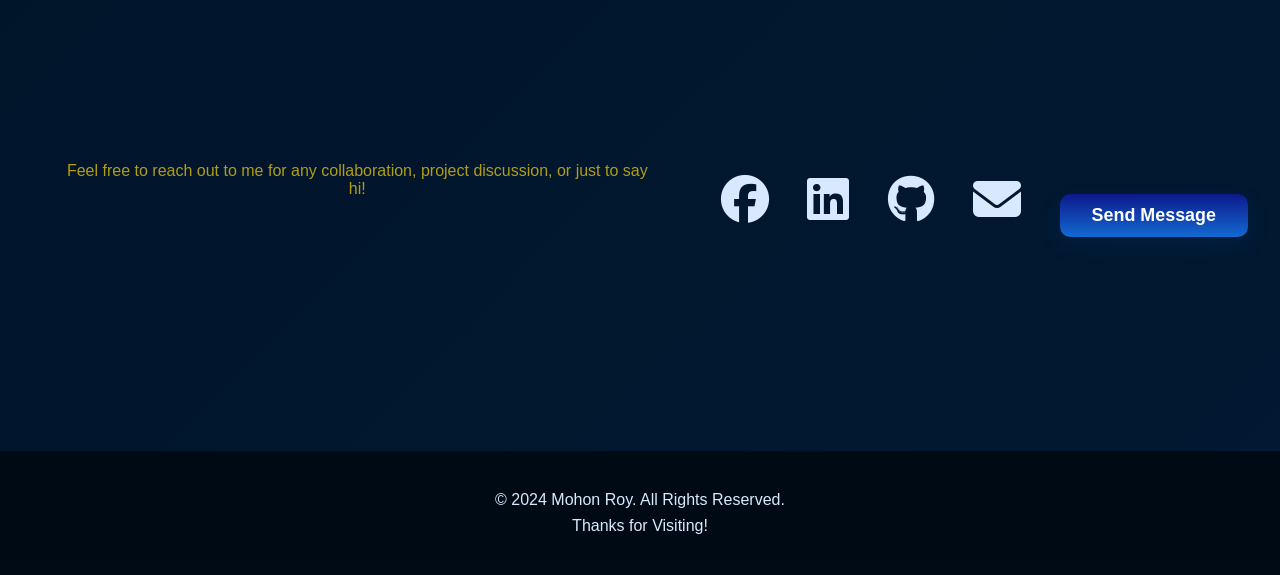
==== commit 73625465: "Update fmt.Println message from 'Hello' to 'Goodbye'" ====
--- a/index.html
+++ b/index.html
@@ -98,7 +98,7 @@
             <div class="education-card">
                 <div class="edu-icon"><i class="fas fa-school"></i></div>
                 <h3>Higher Secondary Certificate (HSC)</h3>
-                <h4 class="orange-highlight">Chattogram College</h4>
+                <h4 class="orange-highlight">Municipal Model College</h4>
                 <p class="edu-year">2020 - 2022</p>
                 <p>Completed HSC in Science with major subjects in Physics, Chemistry, Mathematics, and Biology.</p>
                 <p><strong>GPA:</strong> 5.00/5.00</p>
@@ -107,7 +107,7 @@
             <div class="education-card">
                 <div class="edu-icon"><i class="fas fa-book"></i></div>
                 <h3>Secondary School Certificate (SSC)</h3>
-                <h4 class="orange-highlight">Chittagong Collegiate School</h4>
+                <h4 class="orange-highlight">CPA Boys School</h4>
                 <p class="edu-year">2017 - 2019</p>
                 <p>Completed SSC in Science group with strong foundation in Mathematics and ICT.</p>
                 <p><strong>GPA:</strong> 5.00/5.00</p>
@@ -141,10 +141,11 @@
                 <div class="project-image">
                     <i class="fas fa-shopping-cart project-icon"></i>
                 </div>
-                <h3>E-Commerce Landing Page</h3>
+                <h3>E-Teach Mate</h3>
                 <p class="orange-highlight">HTML, CSS, JavaScript | 2024</p>
-                <p>Modern e-commerce landing page with responsive design, product showcase, shopping cart functionality, 
-                and interactive user interface elements.</p>
+                <p>
+                    TeachMate is a comprehensive web-based academic management system designed to streamline and automate the daily academic operations of teachers
+                .</p>
                 <div class="project-links">
                     <a href="https://github.com/Mohon-ai" target="_blank" class="project-btn">
                         <i class="fab fa-github"></i> Code
@@ -447,3 +448,4 @@
 </body>
 
 </html>
+
--- a/style.css
+++ b/style.css
@@ -0,0 +1,821 @@
+:root{
+  --bg-deep: #001428;
+  --bg-elev: #021b36;
+  --text-light: #ebca10c0;
+  --muted-light: #d8e9ff;
+  --accent: #60a8ff;
+  --accent-2: #2b6ef6;
+  --button-start: #141ad68a;
+  --button-end: #1369d2;
+  --card-bg: #00000081;
+  --card-text: #c9b00b;
+  --soft-shadow: rgba(0,18,40,0.5);
+}
+
+/* Smooth Scrolling */
+html {
+  scroll-behavior: smooth;
+}
+
+/* Base */
+body{
+  margin: 0;
+  font-family: "Poppins", sans-serif;
+  background-color: var(--bg-deep);
+  color: var(--text-light);
+  -webkit-font-smoothing: antialiased;
+  -moz-osx-font-smoothing: grayscale;
+}
+
+/* Headings */
+h1{ font-size: 4vw; color: var(--text-light); font-weight: 700; }
+h2{ font-size: 3vw; color: var(--text-light); font-weight: 600; }
+
+/* Accent highlight */
+.orange-highlight{ color: var(--accent); }
+
+/* Navigation Bar */
+.navbar {
+  position: fixed;
+  top: 0;
+  width: 100%;
+  background: rgba(0, 20, 40, 0.95);
+  backdrop-filter: blur(10px);
+  z-index: 1000;
+  box-shadow: 0 2px 10px rgba(0,0,0,0.3);
+  transition: all 0.3s ease;
+}
+
+.nav-container {
+  max-width: 1200px;
+  margin: 0 auto;
+  padding: 1rem 2rem;
+  display: flex;
+  justify-content: space-between;
+  align-items: center;
+}
+
+.nav-logo {
+  font-size: 1.5rem;
+  font-weight: 700;
+  color: var(--accent);
+  cursor: pointer;
+}
+
+.nav-menu {
+  display: flex;
+  list-style: none;
+  gap: 2rem;
+  margin: 0;
+  padding: 0;
+  align-items: center;
+}
+
+.nav-menu li a {
+  color: var(--muted-light);
+  text-decoration: none;
+  font-weight: 500;
+  transition: color 0.3s ease;
+  font-size: 0.95rem;
+}
+
+.nav-menu li a:hover {
+  color: var(--accent);
+}
+
+.cv-download-btn {
+  background: linear-gradient(135deg, var(--button-start), var(--button-end));
+  padding: 0.5rem 1rem;
+  border-radius: 5px;
+  color: white !important;
+  font-weight: 600;
+  transition: transform 0.3s ease, box-shadow 0.3s ease;
+}
+
+.cv-download-btn:hover {
+  transform: translateY(-2px);
+  box-shadow: 0 5px 15px rgba(11,63,138,0.3);
+}
+
+/* Hamburger Menu */
+.hamburger {
+  display: none;
+  flex-direction: column;
+  cursor: pointer;
+  gap: 5px;
+}
+
+.hamburger span {
+  width: 25px;
+  height: 3px;
+  background: var(--accent);
+  border-radius: 3px;
+  transition: all 0.3s ease;
+}
+
+.hamburger.active span:nth-child(1) {
+  transform: rotate(45deg) translate(8px, 8px);
+}
+
+.hamburger.active span:nth-child(2) {
+  opacity: 0;
+}
+
+.hamburger.active span:nth-child(3) {
+  transform: rotate(-45deg) translate(7px, -7px);
+}
+
+/* Layout */
+section{ 
+  min-height: 80vh; 
+  padding: 8vh 0; 
+  display: flex; 
+  flex-wrap: wrap; 
+  align-items: center; 
+  justify-content: center; 
+  gap: 3vw;
+  opacity: 0;
+  animation: fadeInUp 0.8s ease forwards;
+}
+
+@keyframes fadeInUp {
+  from {
+    opacity: 0;
+    transform: translateY(30px);
+  }
+  to {
+    opacity: 1;
+    transform: translateY(0);
+  }
+}
+
+.half-width{ 
+  flex: 1 1 40vw; 
+  max-width: 40vw; 
+  margin: 2vh 2vw; 
+  padding: 2vh 2vw; 
+  box-sizing: border-box; 
+}
+
+.half-width img{ 
+  width: 100%; 
+  height: auto; 
+  border-radius: 0.8vw; 
+  display:block;
+  transition: transform 0.3s ease;
+}
+
+.half-width img:hover {
+  transform: scale(1.05);
+}
+
+.top-banner{ 
+  background-image: url("images/top-banner.png"); 
+  background-repeat: no-repeat; 
+  background-size: cover; 
+  background-position: center;
+  padding-top: 100px;
+}
+
+.dream-area{ 
+  background-image: url("images/dream-bg.png"); 
+  background-repeat: no-repeat; 
+  background-size: contain; 
+  background-position: right; 
+}
+
+.experience-area{ 
+  background-image: url("images/exp-bg.png"); 
+  background-repeat: no-repeat; 
+  background-size: contain; 
+  background-position: left; 
+}
+
+/* Home Section Buttons */
+.home-buttons {
+  display: flex;
+  gap: 1rem;
+  margin-top: 2rem;
+  flex-wrap: wrap;
+}
+
+/* Buttons */
+.link-button{
+  text-decoration: none;
+  background-image: linear-gradient(180deg, var(--button-start), var(--button-end));
+  padding: 1.2vh 2.5vw;
+  border-radius: 0.8vw;
+  color: white;
+  font-weight: 700;
+  font-size: 1.4vw;
+  display: inline-block;
+  transition: transform 0.18s ease, box-shadow 0.18s ease;
+  box-shadow: 0 0.6vw 1.6vw rgba(11,63,138,0.18);
+}
+
+.link-button:hover{ 
+  transform: translateY(-3px) scale(1.02); 
+  box-shadow: 0 0.8vw 2vw rgba(11,63,138,0.22); 
+}
+
+.link-button.secondary {
+  background-image: linear-gradient(180deg, rgba(96, 168, 255, 0.2), rgba(43, 110, 246, 0.3));
+  border: 2px solid var(--accent);
+}
+
+.link-button.secondary:hover {
+  background-image: linear-gradient(180deg, rgba(96, 168, 255, 0.3), rgba(43, 110, 246, 0.5));
+}
+
+/* Section Title */
+.section-title {
+  width: 100%;
+  text-align: center;
+  font-size: 2.5rem;
+  margin-bottom: 2rem;
+  color: var(--accent);
+}
+
+/* Education Section */
+.education-area {
+  background: linear-gradient(135deg, rgba(0, 20, 40, 0.8), rgba(2, 27, 54, 0.9));
+}
+
+.education-container {
+  display: flex;
+  flex-wrap: wrap;
+  gap: 2rem;
+  justify-content: center;
+  width: 100%;
+  padding: 2rem;
+}
+
+.education-card {
+  background: var(--card-bg);
+  border-radius: 15px;
+  padding: 2rem;
+  width: 300px;
+  box-shadow: 0 8px 20px var(--soft-shadow);
+  transition: transform 0.3s ease, box-shadow 0.3s ease;
+  border-left: 4px solid var(--accent);
+}
+
+.education-card:hover {
+  transform: translateY(-10px);
+  box-shadow: 0 12px 30px rgba(96, 168, 255, 0.3);
+}
+
+.edu-icon {
+  font-size: 3rem;
+  color: var(--accent);
+  margin-bottom: 1rem;
+}
+
+.education-card h3 {
+  font-size: 1.3rem;
+  margin: 1rem 0;
+  color: var(--text-light);
+}
+
+.education-card h4 {
+  font-size: 1.1rem;
+  margin: 0.5rem 0;
+}
+
+.edu-year {
+  font-style: italic;
+  color: var(--muted-light);
+  margin: 0.5rem 0;
+}
+
+/* Projects Section */
+.projects-area {
+  background: rgba(2, 27, 54, 0.5);
+}
+
+.projects-container {
+  display: grid;
+  grid-template-columns: repeat(auto-fit, minmax(300px, 1fr));
+  gap: 2rem;
+  width: 100%;
+  padding: 2rem;
+  max-width: 1200px;
+}
+
+.project-card {
+  background: var(--card-bg);
+  border-radius: 15px;
+  padding: 2rem;
+  box-shadow: 0 8px 20px var(--soft-shadow);
+  transition: transform 0.3s ease, box-shadow 0.3s ease;
+  border-top: 4px solid var(--accent);
+}
+
+.project-card:hover {
+  transform: translateY(-10px);
+  box-shadow: 0 12px 30px rgba(96, 168, 255, 0.3);
+}
+
+.project-image {
+  text-align: center;
+  margin-bottom: 1.5rem;
+}
+
+.project-icon {
+  font-size: 4rem;
+  color: var(--accent);
+}
+
+.project-card h3 {
+  font-size: 1.4rem;
+  margin: 1rem 0;
+  color: var(--text-light);
+}
+
+.project-links {
+  display: flex;
+  gap: 1rem;
+  margin-top: 1.5rem;
+}
+
+.project-btn {
+  flex: 1;
+  text-align: center;
+  padding: 0.8rem;
+  background: linear-gradient(135deg, var(--button-start), var(--button-end));
+  color: white;
+  text-decoration: none;
+  border-radius: 8px;
+  font-weight: 600;
+  transition: transform 0.3s ease;
+}
+
+.project-btn:hover {
+  transform: translateY(-3px);
+}
+
+/* Experience/Skills Section */
+.experience-container {
+  display: flex;
+  flex-wrap: wrap;
+  gap: 2rem;
+  width: 100%;
+  justify-content: center;
+  padding: 2rem;
+}
+
+.single-experience{
+  box-shadow: 0 0.6vw 2vw var(--soft-shadow);
+  border-radius: 1vw;
+  background-color: var(--card-bg);
+  color: var(--card-text);
+  padding: 3vh 2vw;
+  height: auto;
+  transition: transform 0.3s ease;
+}
+
+.single-experience:hover {
+  transform: translateY(-5px);
+}
+
+#robotics-field{ 
+  border-left: 0.6vw solid; 
+  border-image: linear-gradient(180deg, rgba(96,168,255,0.25), var(--accent)); 
+  border-image-slice: 1; 
+}
+
+#baby-web, #interest-field{ 
+  border-left: 0.6vw solid; 
+  border-image: linear-gradient(180deg, rgba(96,168,255,0.2), rgba(43,110,246,0.6)); 
+  border-image-slice: 1; 
+}
+
+#achievment-field{ 
+  border-left: 0.6vw solid; 
+  border-image: linear-gradient(180deg, rgba(96,168,255,0.2), rgba(178,29,78,0.6)); 
+  border-image-slice: 1; 
+}
+
+/* Interests Section */
+.interest-area {
+  background: linear-gradient(135deg, rgba(0, 20, 40, 0.6), rgba(2, 27, 54, 0.8));
+}
+
+.interest-container {
+  display: flex;
+  flex-wrap: wrap;
+  gap: 2rem;
+  width: 100%;
+  justify-content: center;
+  padding: 2rem;
+}
+
+/* Blog & Work Showcase Section */
+.blog-area {
+  background: rgba(0, 20, 40, 0.7);
+}
+
+.blog-container {
+  display: grid;
+  grid-template-columns: repeat(auto-fit, minmax(280px, 1fr));
+  gap: 2rem;
+  width: 100%;
+  padding: 2rem;
+  max-width: 1200px;
+}
+
+.blog-card {
+  background: var(--card-bg);
+  border-radius: 15px;
+  padding: 2rem;
+  box-shadow: 0 8px 20px var(--soft-shadow);
+  transition: transform 0.3s ease, box-shadow 0.3s ease;
+  border-bottom: 4px solid var(--accent);
+  text-align: center;
+}
+
+.blog-card:hover {
+  transform: translateY(-10px);
+  box-shadow: 0 12px 30px rgba(96, 168, 255, 0.3);
+}
+
+.blog-image {
+  margin-bottom: 1.5rem;
+}
+
+.blog-icon {
+  font-size: 3.5rem;
+  color: var(--accent);
+}
+
+.blog-card h3 {
+  font-size: 1.3rem;
+  margin: 1rem 0;
+  color: var(--text-light);
+}
+
+.blog-link {
+  display: inline-block;
+  margin-top: 1rem;
+  color: var(--accent);
+  text-decoration: none;
+  font-weight: 600;
+  transition: transform 0.3s ease;
+}
+
+.blog-link:hover {
+  transform: translateX(5px);
+}
+
+/* Achievements Section */
+.achievment-area {
+  background: linear-gradient(135deg, rgba(2, 27, 54, 0.8), rgba(0, 20, 40, 0.9));
+}
+
+.achievement-container {
+  display: grid;
+  grid-template-columns: repeat(auto-fit, minmax(280px, 1fr));
+  gap: 2rem;
+  width: 100%;
+  padding: 2rem;
+  max-width: 1200px;
+}
+
+.achievement-card {
+  background: var(--card-bg);
+  border-radius: 15px;
+  padding: 2rem;
+  box-shadow: 0 8px 20px var(--soft-shadow);
+  transition: transform 0.3s ease, box-shadow 0.3s ease;
+  text-align: center;
+  border-top: 4px solid var(--accent);
+}
+
+.achievement-card:hover {
+  transform: translateY(-10px);
+  box-shadow: 0 12px 30px rgba(96, 168, 255, 0.3);
+}
+
+.achieve-icon {
+  width: 80px;
+  height: 80px;
+  margin-bottom: 1rem;
+}
+
+.achieve-icon-fa {
+  font-size: 4rem;
+  color: var(--accent);
+  margin-bottom: 1rem;
+}
+
+.achievement-card h3 {
+  font-size: 1.3rem;
+  margin: 1rem 0;
+  color: var(--text-light);
+}
+
+/* Publications Section */
+.publications-area {
+  background: rgba(0, 20, 40, 0.8);
+}
+
+.publications-container {
+  display: grid;
+  grid-template-columns: repeat(auto-fit, minmax(300px, 1fr));
+  gap: 2rem;
+  width: 100%;
+  padding: 2rem;
+  max-width: 1200px;
+}
+
+.publication-card {
+  background: var(--card-bg);
+  border-radius: 15px;
+  padding: 2rem;
+  box-shadow: 0 8px 20px var(--soft-shadow);
+  transition: transform 0.3s ease, box-shadow 0.3s ease;
+  border-left: 4px solid var(--accent);
+}
+
+.publication-card:hover {
+  transform: translateY(-10px);
+  box-shadow: 0 12px 30px rgba(96, 168, 255, 0.3);
+}
+
+.pub-icon {
+  font-size: 3rem;
+  color: var(--accent);
+  margin-bottom: 1rem;
+}
+
+.publication-card h3 {
+  font-size: 1.3rem;
+  margin: 1rem 0;
+  color: var(--text-light);
+}
+
+.pub-link {
+  display: inline-block;
+  margin-top: 1rem;
+  color: var(--accent);
+  text-decoration: none;
+  font-weight: 600;
+  transition: transform 0.3s ease;
+}
+
+.pub-link:hover {
+  transform: translateX(5px);
+}
+
+/* Contact Section */
+.contact-section {
+  background: linear-gradient(135deg, rgba(0, 20, 40, 0.9), rgba(2, 27, 54, 0.8));
+  padding: 5rem 2rem;
+}
+
+/* Social */
+.social{ 
+  display: flex; 
+  justify-content: center; 
+  gap: 3vw; 
+  margin: 3vh 0; 
+  font-size: 3rem; 
+}
+
+.social a{ 
+  color: var(--muted-light); 
+  transition: color 0.18s ease, transform 0.12s ease; 
+}
+
+.social a:hover{ 
+  color: var(--accent); 
+  transform: translateY(-5px) scale(1.1); 
+}
+
+/* Footer */
+footer {
+  background: rgba(0, 10, 20, 0.95);
+  padding: 2rem;
+}
+
+footer p{ 
+  text-align: center; 
+  font-size: 1rem; 
+  color: var(--muted-light); 
+  margin: 0.5rem 0;
+}
+
+/* Profile picture */
+.profile-pic{
+  width: clamp(180px, 22vw, 360px) !important;
+  height: clamp(180px, 22vw, 360px) !important;
+  aspect-ratio: 1 / 1;
+  border-radius: 50% !important;
+  object-fit: cover !important;
+  display: block;
+  margin: 0 auto;
+  overflow: hidden;
+  box-shadow: 0 0.6vw 1.6vw rgba(2,20,50,0.45);
+  border: 5px solid var(--accent);
+  transition: transform 0.3s ease, box-shadow 0.3s ease;
+}
+
+.profile-pic:hover {
+  transform: scale(1.05);
+  box-shadow: 0 1vw 2vw rgba(96, 168, 255, 0.5);
+}
+
+/* Contact Popup */
+.contact-popup-overlay {
+    display: none;
+    position: fixed;
+    z-index: 99999;
+    top: 0;
+    left: 0;
+    width: 100%;
+    height: 100%;
+    background: rgba(0, 0, 0, 0.65);
+    justify-content: center;
+    align-items: center;
+    animation: contactFadeIn 0.3s ease;
+}
+
+.contact-popup-box {
+    background: #0a0134;
+    padding: 30px;
+    border-radius: 18px;
+    width: 90%;
+    max-width: 400px;
+    box-shadow: 0px 10px 25px rgba(0, 0, 0, 0.25);
+    animation: contactScaleUp 0.3s ease;
+}
+
+.contact-popup-title {
+    text-align: center;
+    margin-bottom: 15px;
+    font-size: 22px;
+    font-weight: 600;
+    color: var(--accent);
+}
+
+.contact-popup-label {
+    font-size: 14px;
+    margin-top: 10px;
+    font-weight: 500;
+    display: block;
+    color: var(--muted-light);
+}
+
+.contact-popup-input,
+.contact-popup-textarea {
+    width: 100%;
+    padding: 10px;
+    border-radius: 10px;
+    border: 1px solid #ccc;
+    outline: none;
+    font-size: 14px;
+    margin-top: 5px;
+    font-family: 'Poppins', sans-serif;
+    box-sizing: border-box;
+}
+
+.contact-popup-textarea {
+    resize: none;
+    height: 90px;
+}
+
+.contact-popup-submit {
+    width: 100%;
+    background: #22396f;
+    border: none;
+    padding: 12px;
+    margin-top: 15px;
+    color: #fff;
+    border-radius: 10px;
+    font-size: 16px;
+    cursor: pointer;
+    font-weight: 600;
+    transition: background 0.3s ease;
+}
+
+.contact-popup-submit:hover {
+    background: #2b6ef6;
+}
+
+.contact-popup-submit:disabled {
+    background: #555;
+    cursor: not-allowed;
+}
+
+.contact-popup-cancel {
+    width: 100%;
+    background: #555;
+    border: none;
+    padding: 12px;
+    margin-top: 8px;
+    color: #fff;
+    border-radius: 10px;
+    font-size: 16px;
+    cursor: pointer;
+    font-weight: 600;
+    transition: background 0.3s ease;
+}
+
+.contact-popup-cancel:hover {
+    background: #333;
+}
+
+@keyframes contactFadeIn {
+    from { opacity: 0; }
+    to { opacity: 1; }
+}
+
+@keyframes contactScaleUp {
+    from { transform: scale(0.8); opacity: 0; }
+    to { transform: scale(1); opacity: 1; }
+}
+
+/* Responsive Design */
+@media (max-width: 1000px) {
+  h1{ font-size: 6vw; }
+  h2{ font-size: 5vw; }
+  p{ font-size: 2.5vw; }
+  
+  .half-width{ 
+    flex: 1 1 90vw; 
+    max-width: 90vw; 
+    text-align: center; 
+    margin: 2vh auto; 
+  }
+  
+  .link-button{ 
+    font-size: 3vw; 
+    padding: 2vh 5vw; 
+  }
+  
+  footer p{ font-size: 3vw; }
+  
+  .nav-menu {
+    position: fixed;
+    left: -100%;
+    top: 70px;
+    flex-direction: column;
+    background: rgba(0, 20, 40, 0.98);
+    width: 100%;
+    text-align: center;
+    transition: left 0.3s ease;
+    box-shadow: 0 10px 27px rgba(0,0,0,0.05);
+    padding: 2rem 0;
+  }
+
+  .nav-menu.active {
+    left: 0;
+  }
+
+  .nav-menu li {
+    margin: 1rem 0;
+  }
+
+  .hamburger {
+    display: flex;
+  }
+
+  .section-title {
+    font-size: 2rem;
+  }
+
+  .social {
+    font-size: 2.5rem;
+    gap: 2rem;
+  }
+
+  .home-buttons {
+    flex-direction: column;
+    align-items: center;
+  }
+
+  .home-buttons .link-button {
+    width: 100%;
+    max-width: 300px;
+    text-align: center;
+  }
+}
+
+@media (max-width: 600px) {
+  .projects-container,
+  .education-container,
+  .achievement-container,
+  .publications-container,
+  .blog-container {
+    grid-template-columns: 1fr;
+    padding: 1rem;
+  }
+
+  .nav-logo {
+    font-size: 1.2rem;
+  }
+
+  .section-title {
+    font-size: 1.5rem;
+  }
+}
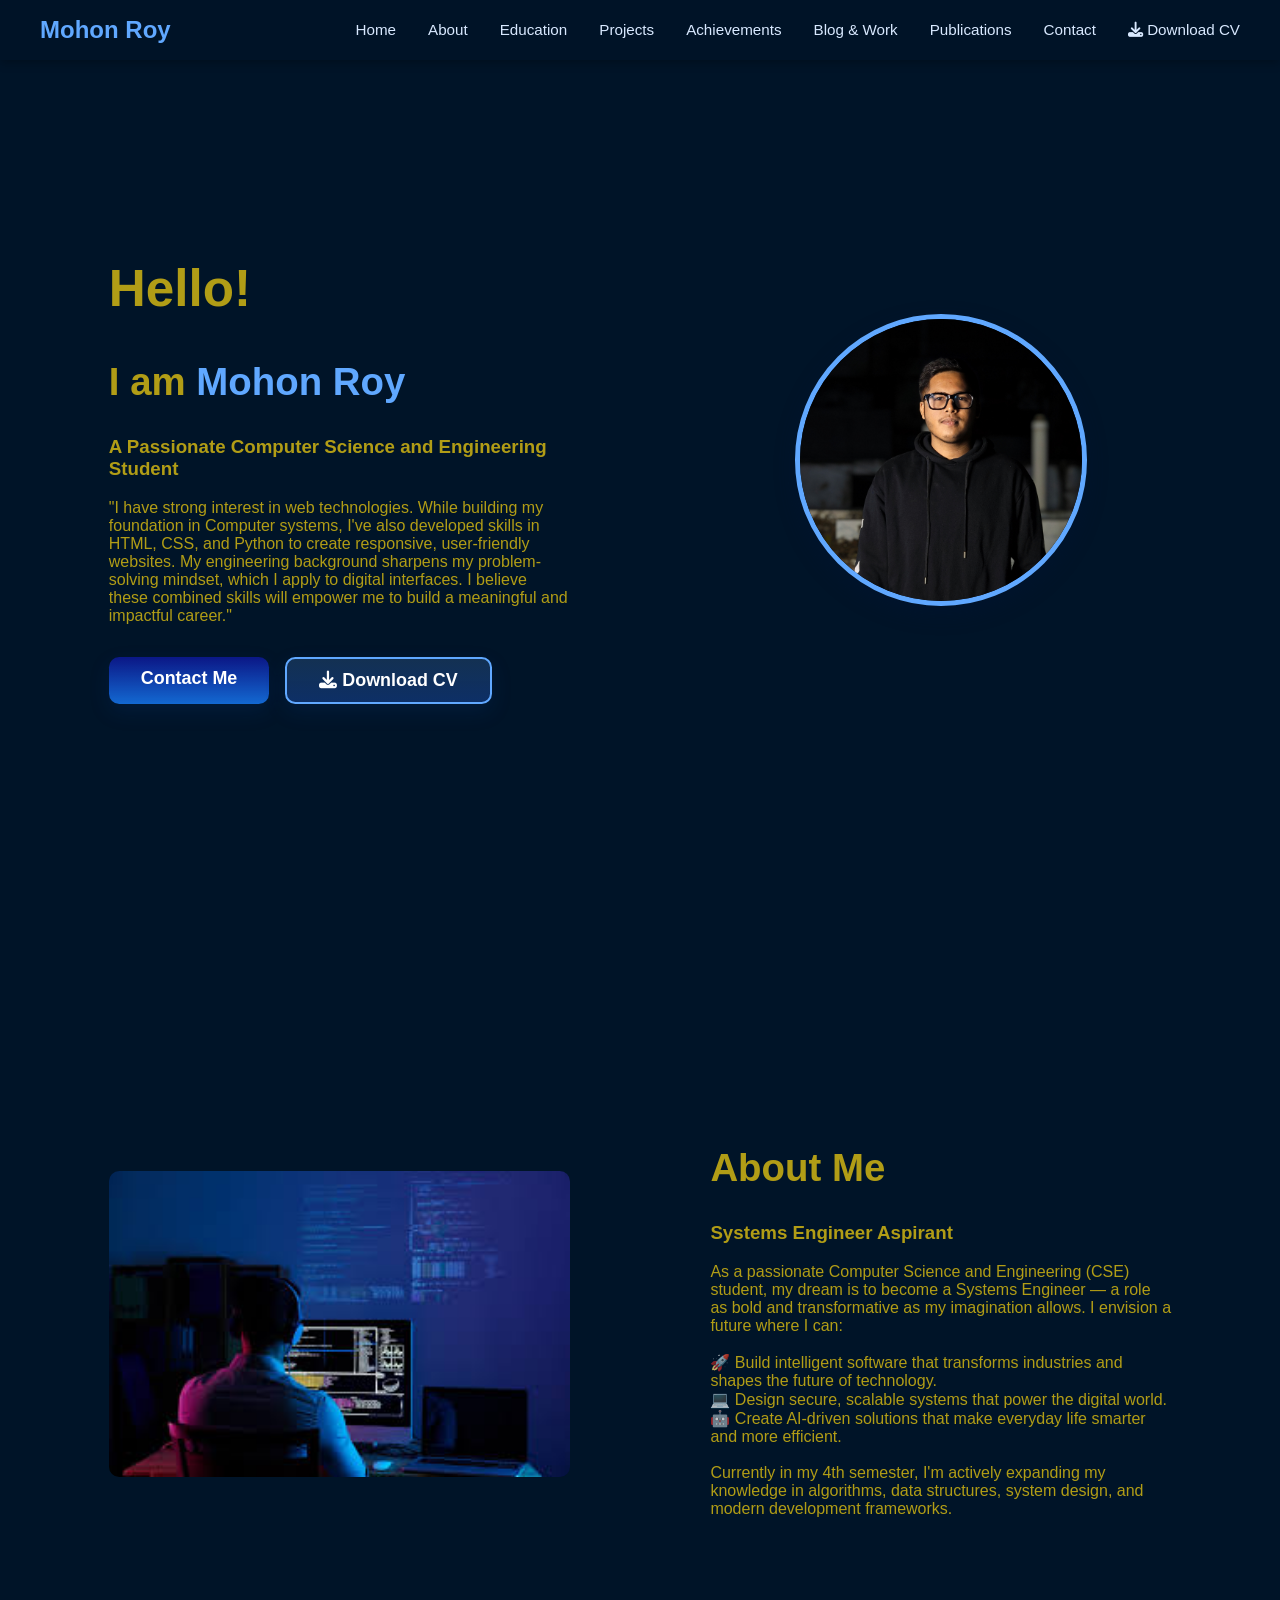
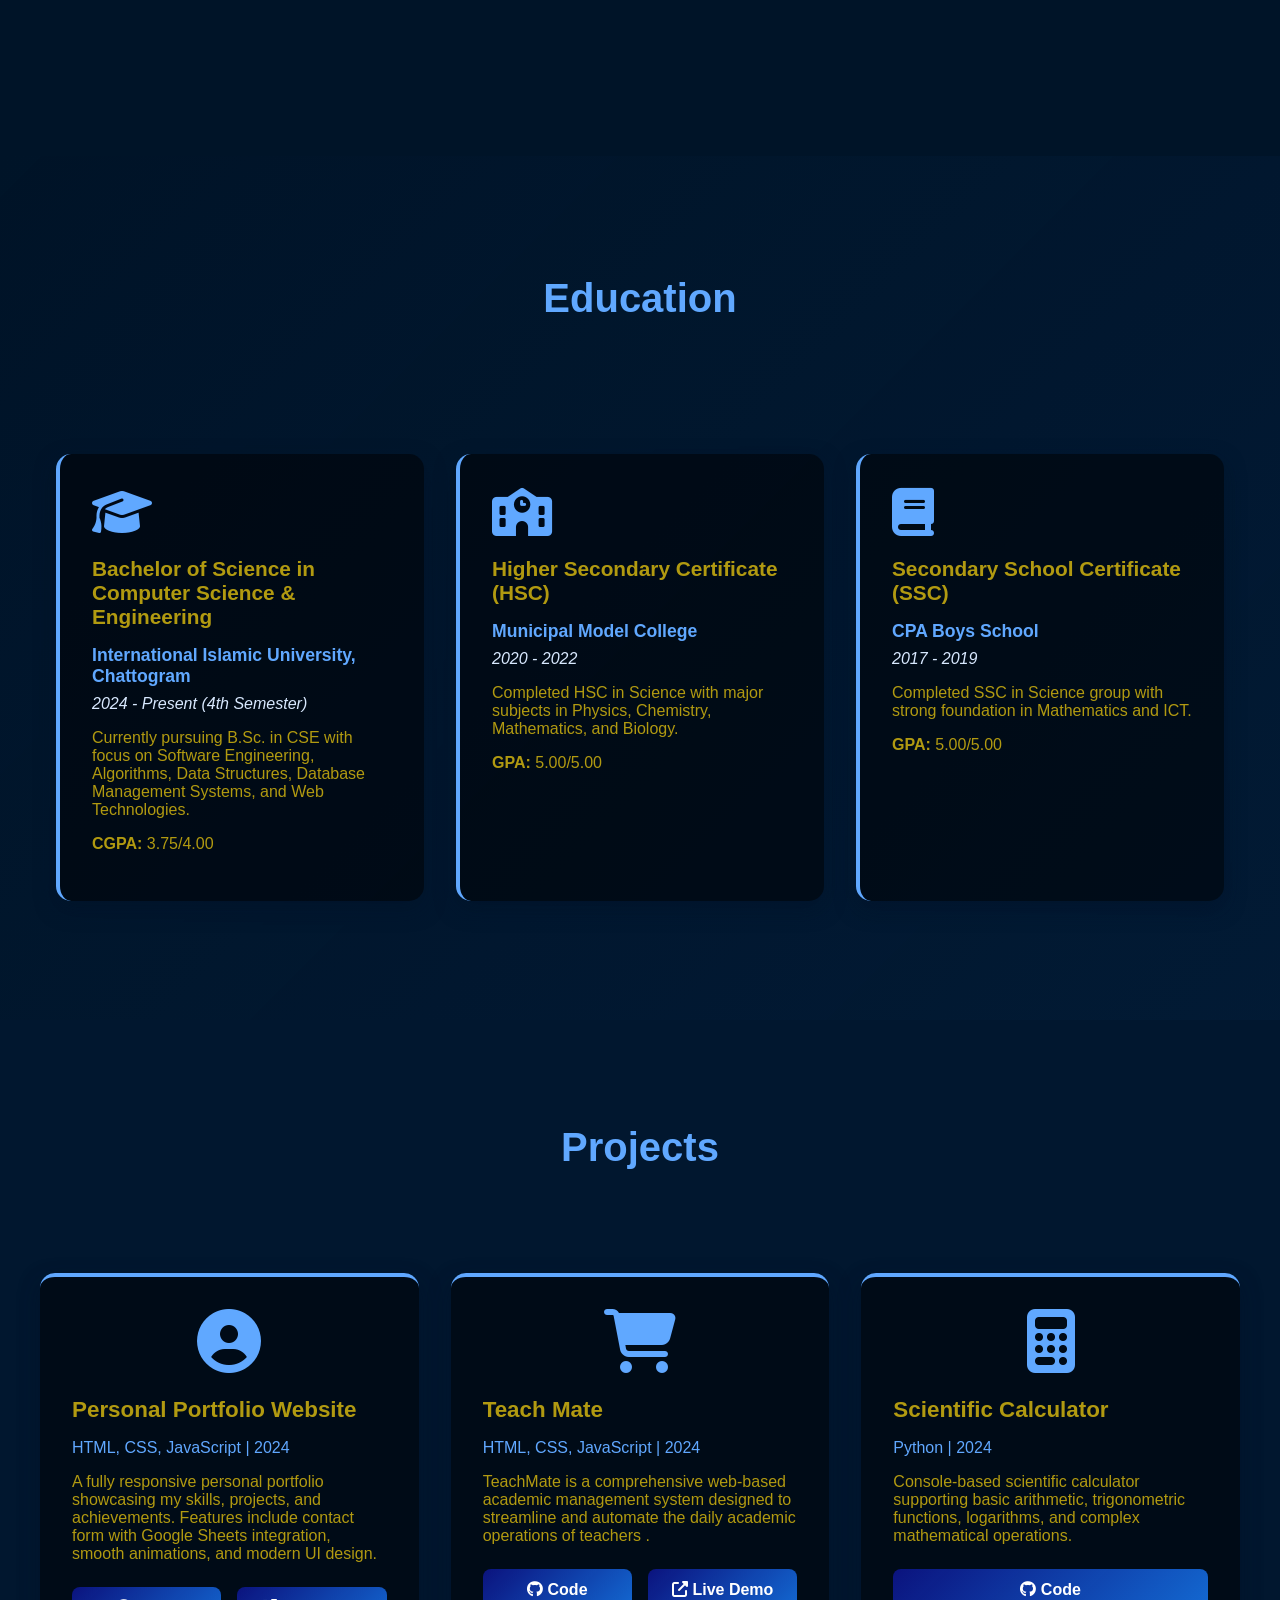
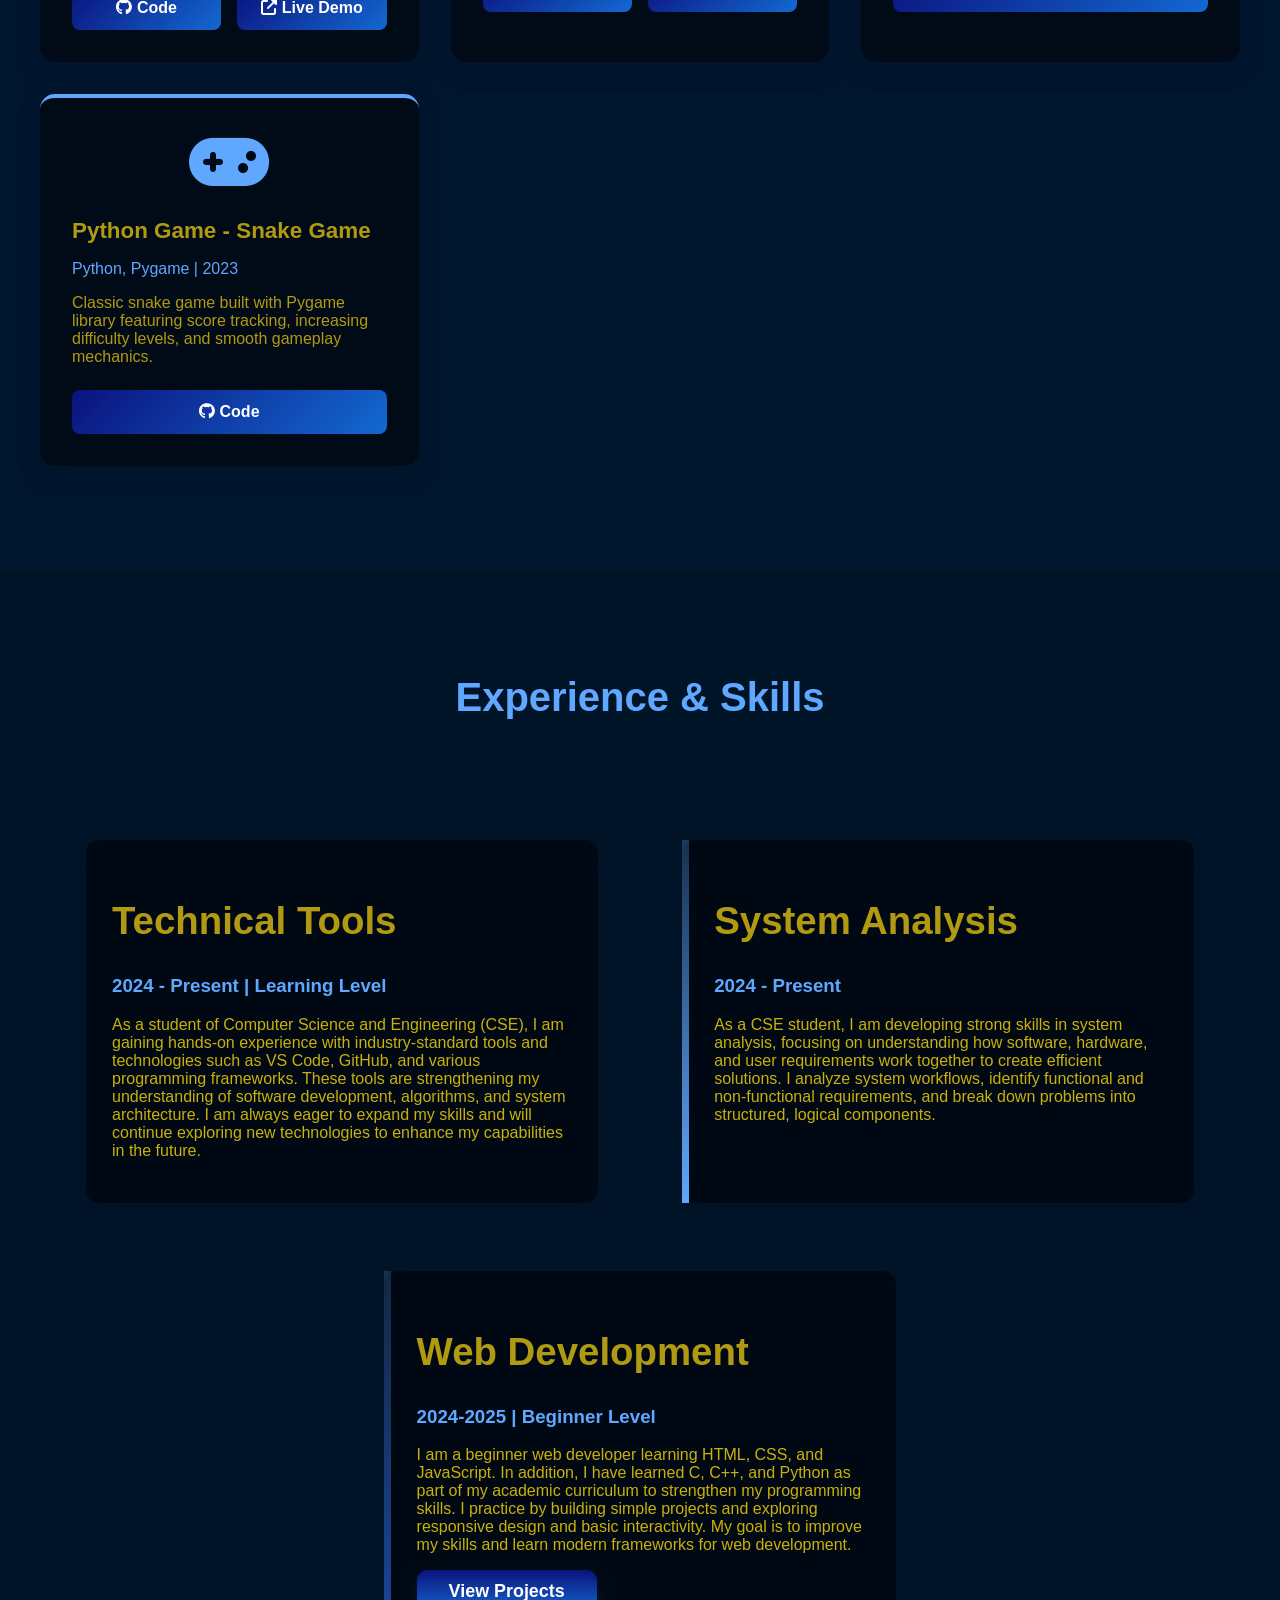
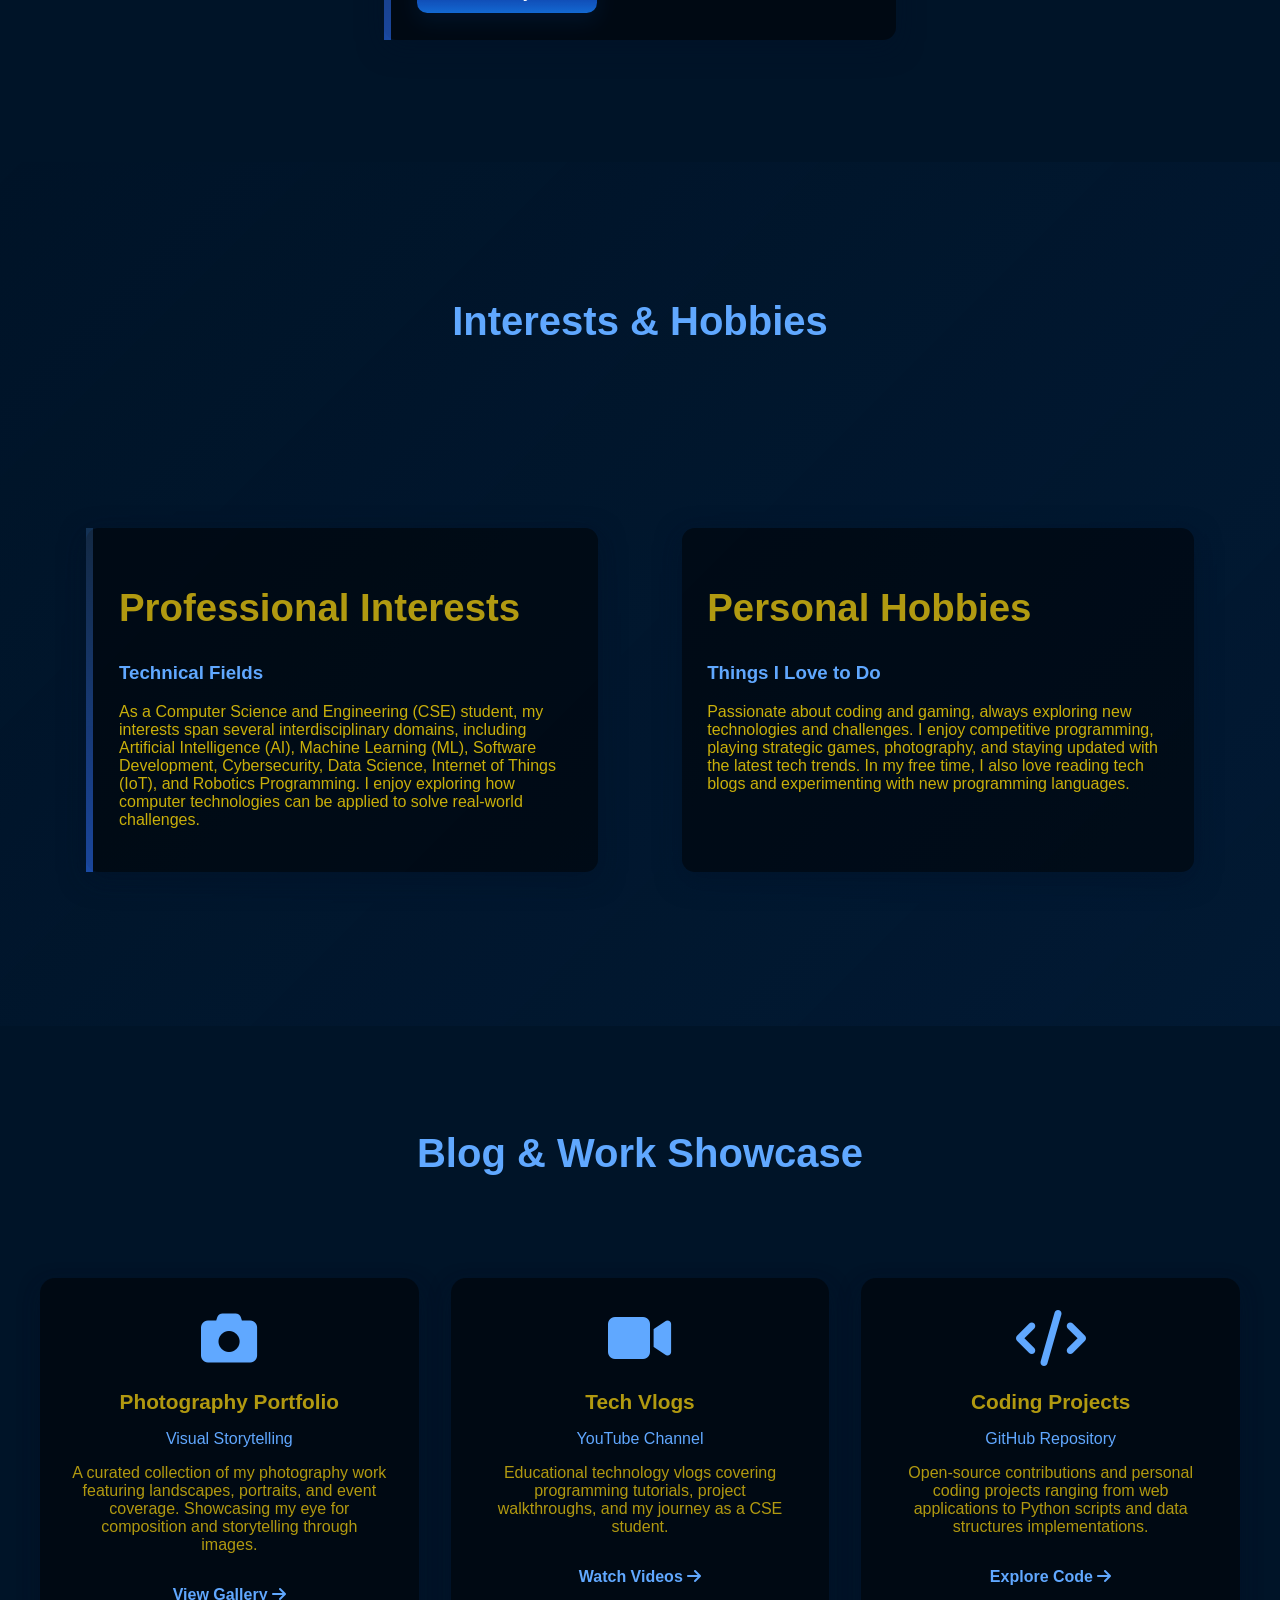
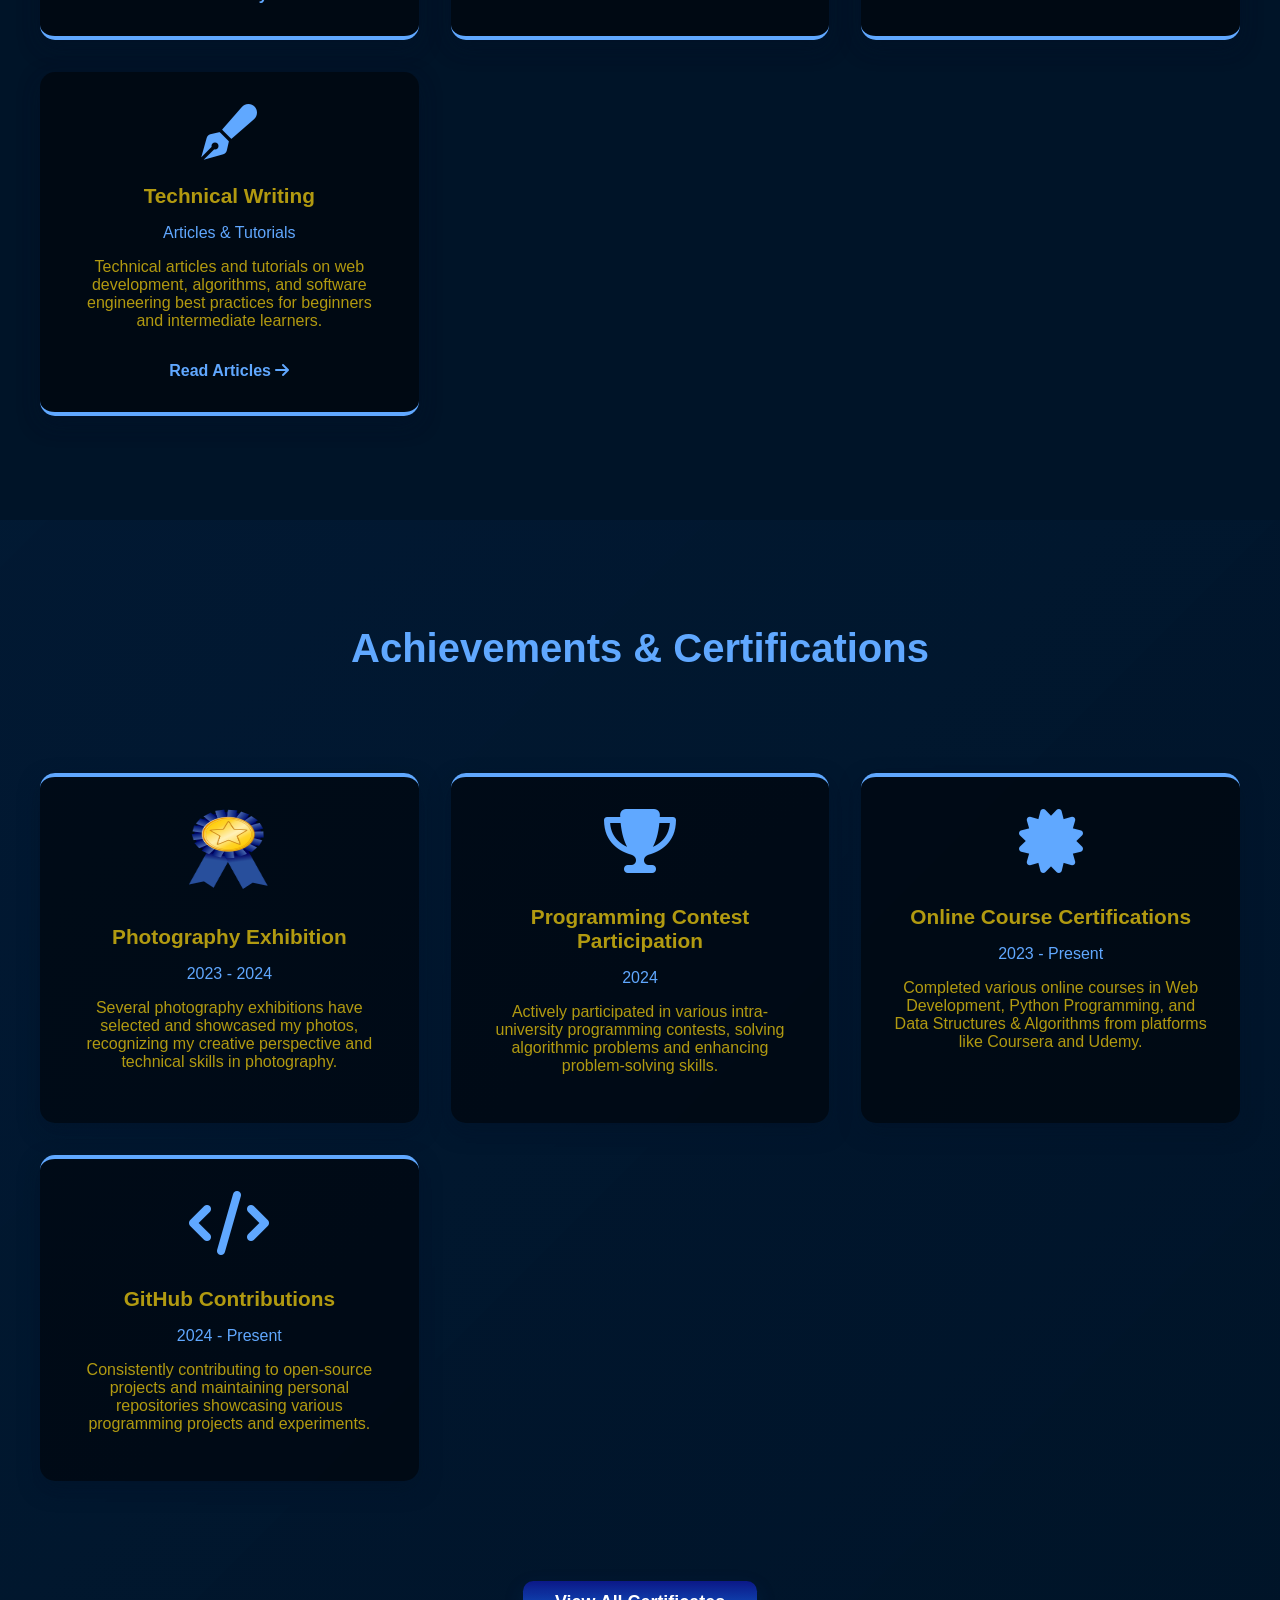
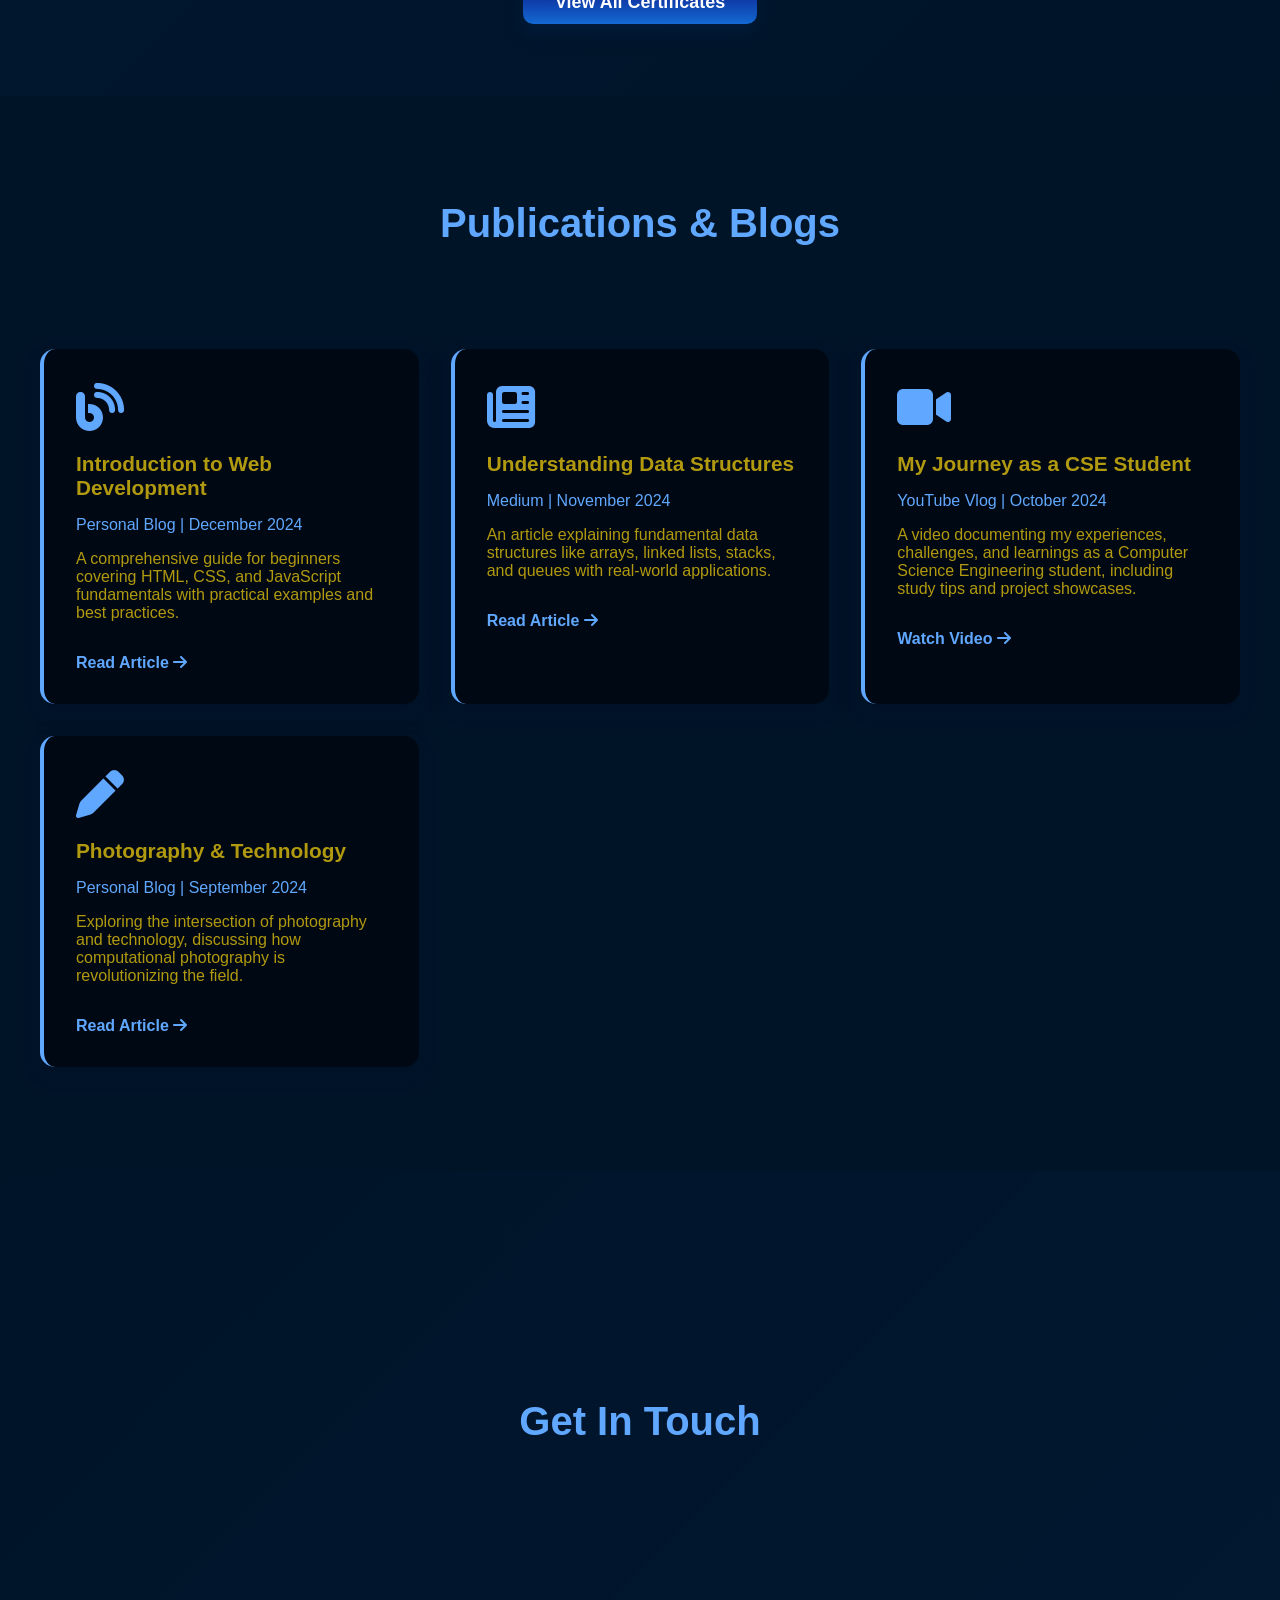
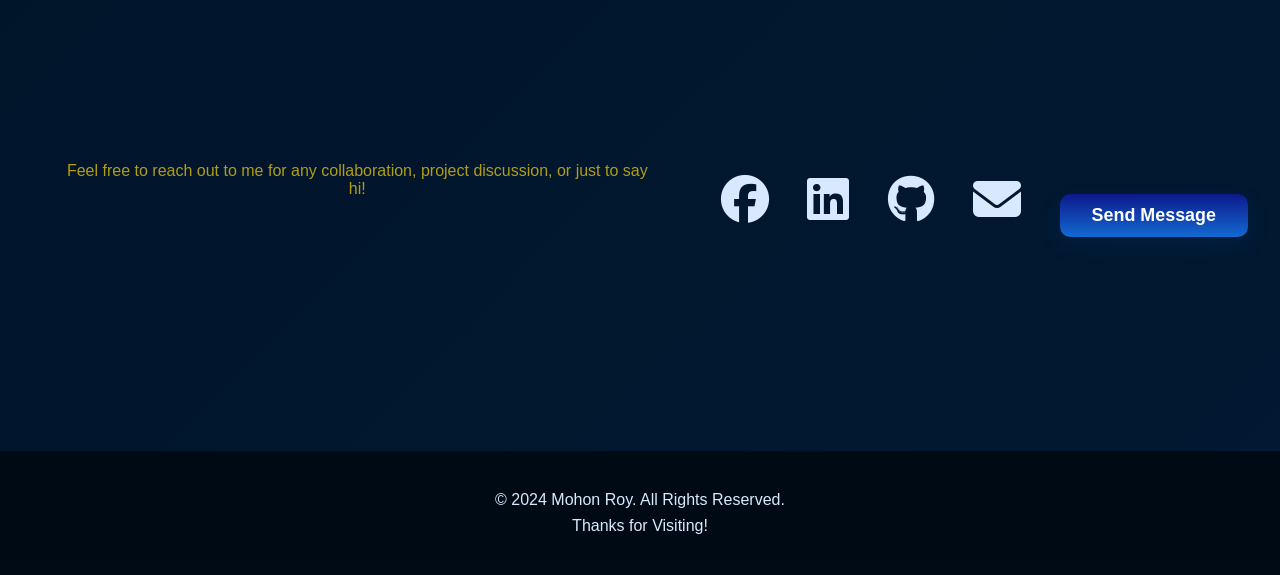
==== commit 905d6a60: "Update print statement from 'Hello' to 'Goodbye'" ====
--- a/index.html
+++ b/index.html
@@ -141,7 +141,7 @@
                 <div class="project-image">
                     <i class="fas fa-shopping-cart project-icon"></i>
                 </div>
-                <h3>E-Teach Mate</h3>
+                <h3>Teach Mate</h3>
                 <p class="orange-highlight">HTML, CSS, JavaScript | 2024</p>
                 <p>
                     TeachMate is a comprehensive web-based academic management system designed to streamline and automate the daily academic operations of teachers
@@ -449,3 +449,4 @@
 
 </html>
 
+
